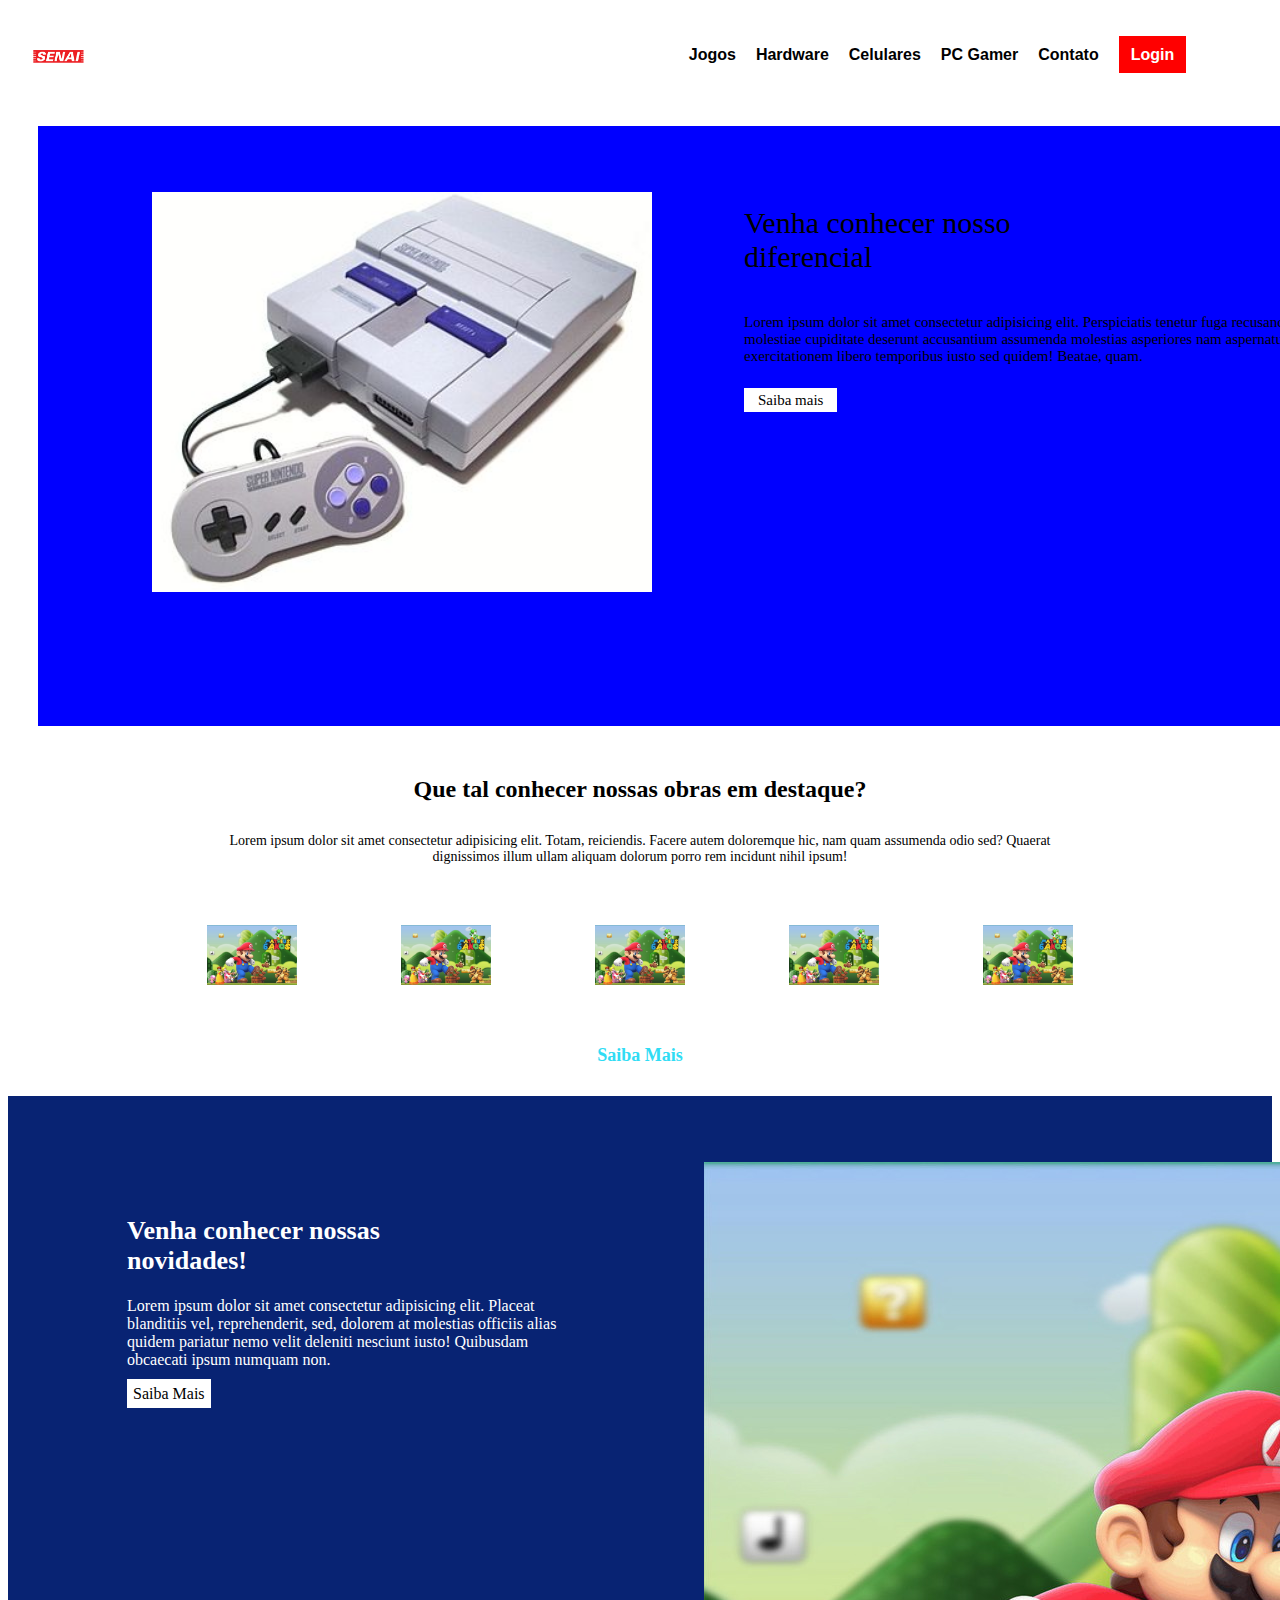
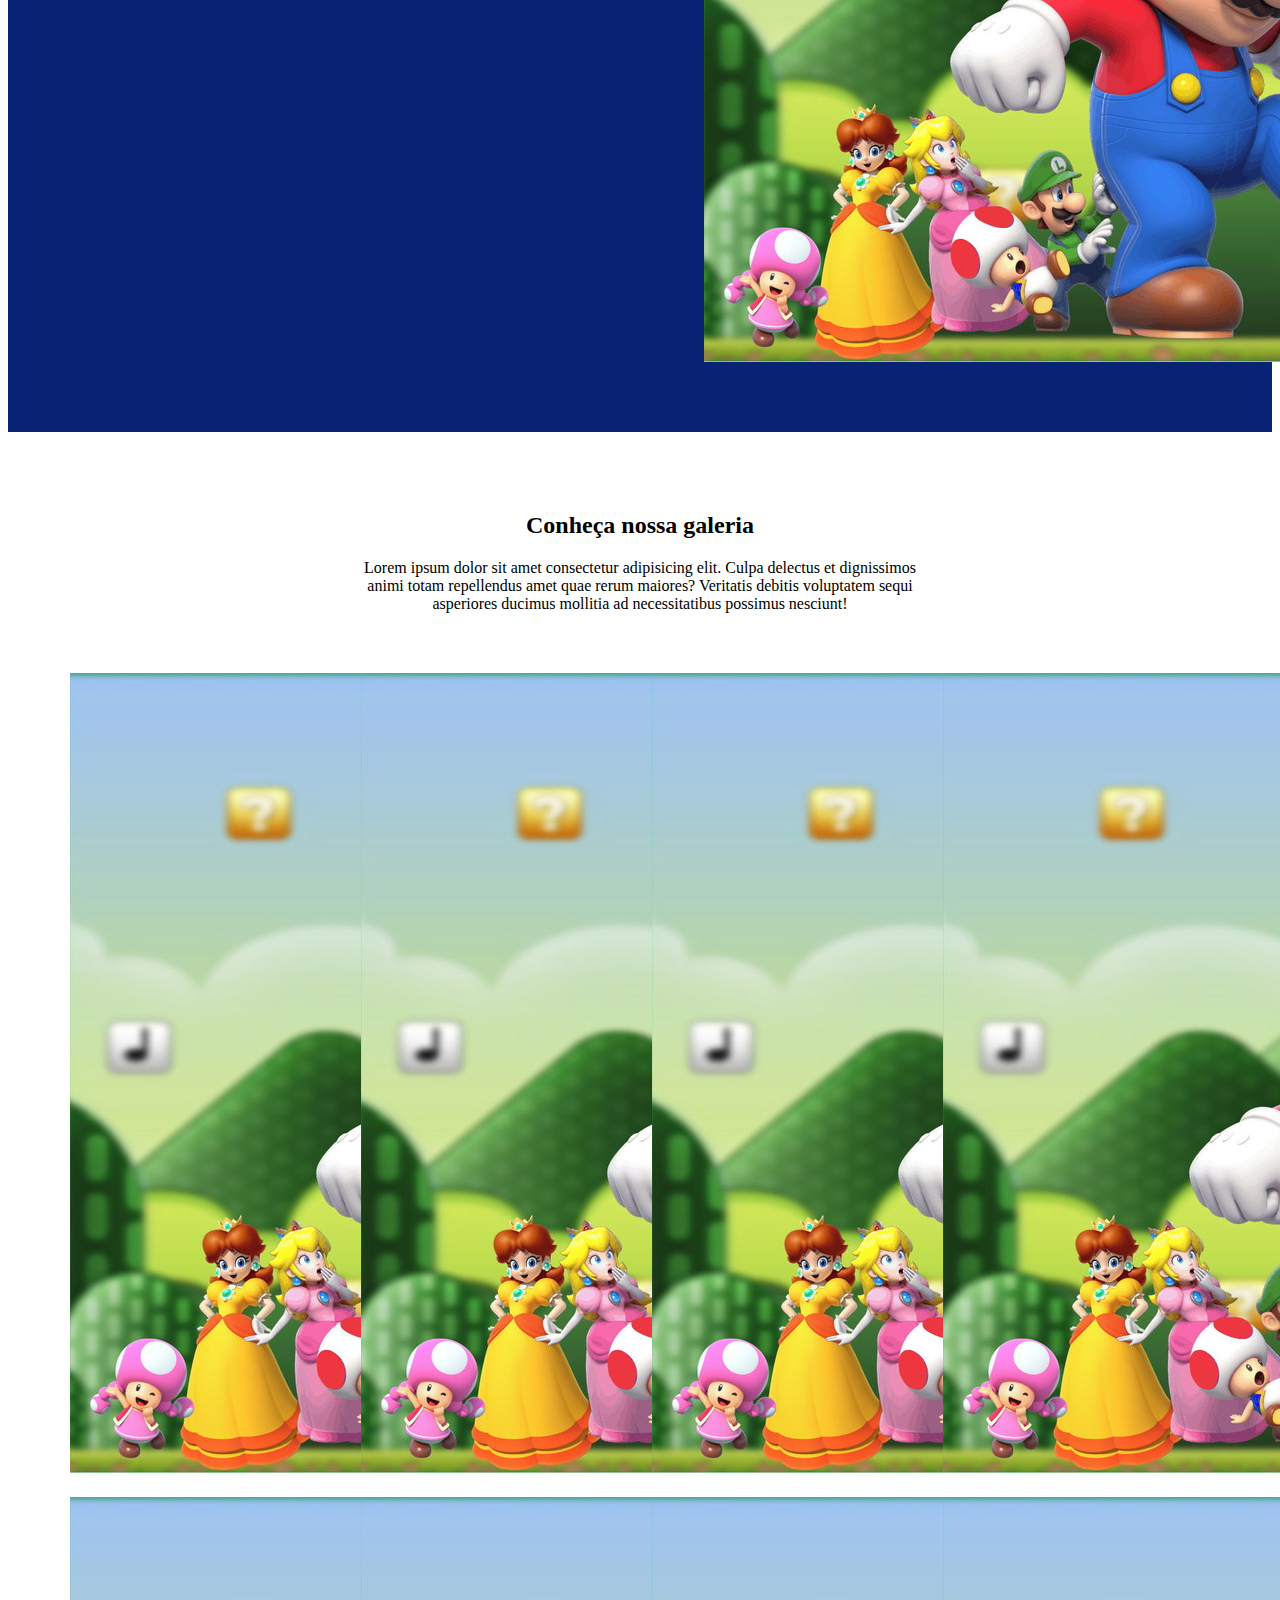
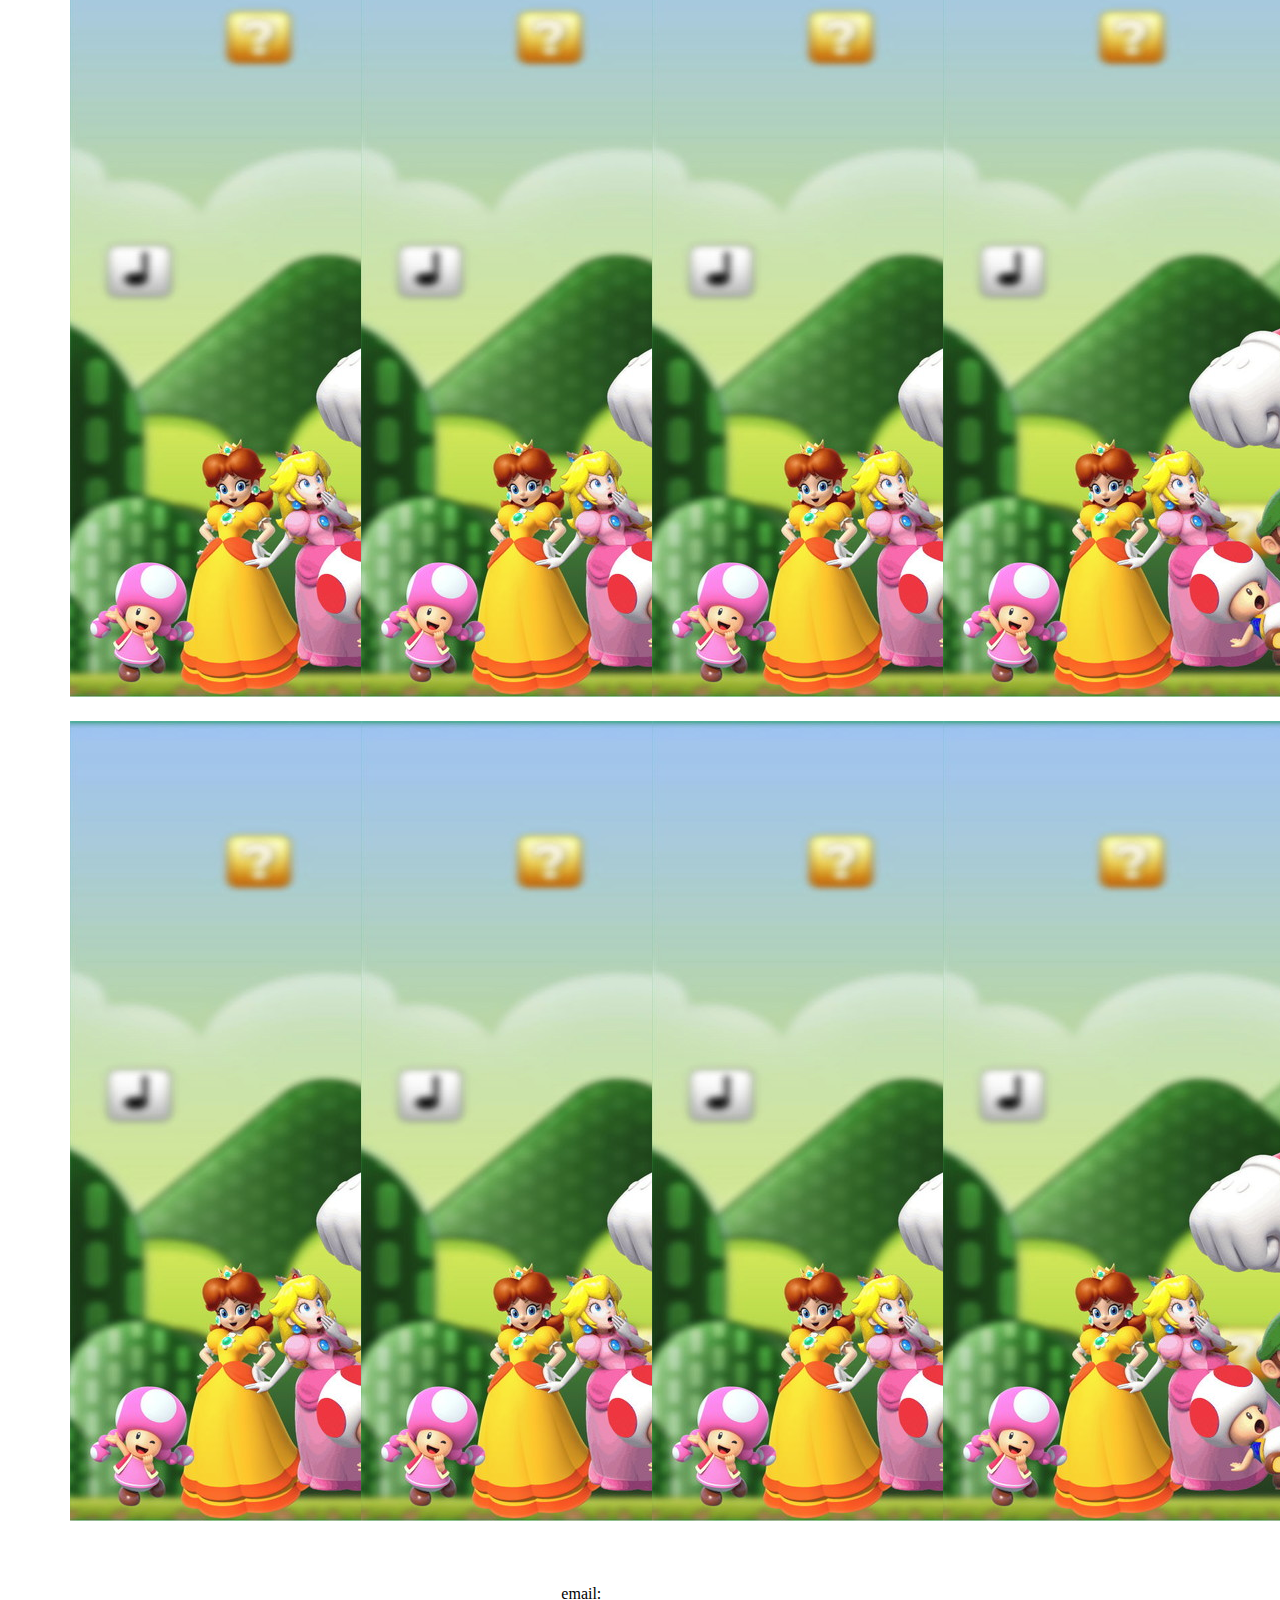
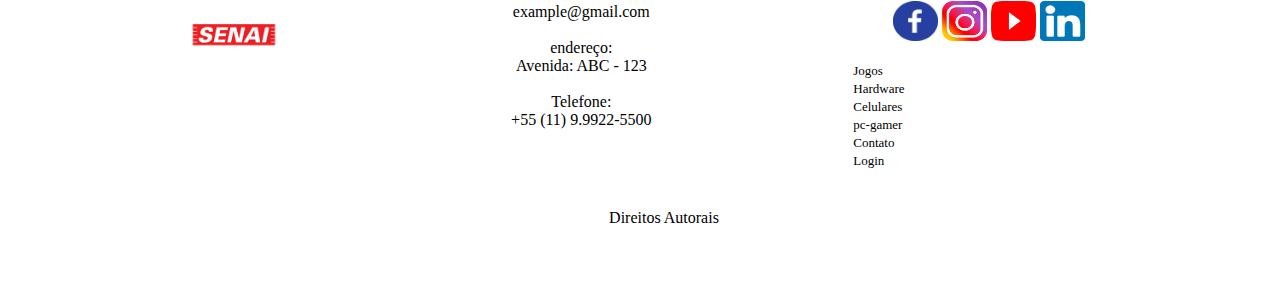
==== EP2 06-10/Contato.html @ 92a1e0c2 "27/10" ====
<!DOCTYPE html>
<html lang="pt-br">

<head>
    <meta charset="UTF-8">
    <meta http-equiv="X-UA-Compatible" content="IE=edge">
    <meta name="viewport" content="width=device-width, initial-scale=1.0">
    <title>Meu Primeiro Site</title>
    <link rel="icon" href="" type="image/jpg" sizes="16x16">
    <link rel="stylesheet" type="text/css" href="bootstrap/css/bootstrap-grid.min.css">
    <link rel="stylesheet" type="text/css" href="css/styles.css">
</head>

<body>
    <header>
        <nav class="menu_top">
            <img class="img-logo" src="img/senai.png" alt="Logo Senai">
            <ul class="menu">
                <a class="linkMenu" href="jogos.html">Jogos</a>
                <a class="linkMenu" href="hardware.html">Hardware</a> 
                <a class="linkMenu" href="celulares.html">Celulares</a>
                <a class="linkMenu" href="pc-gamer.html">PC Gamer</a>
                <a class="linkMenu" href="contato.html">Contato</a>
                <a class="linkMenu login" href="login.html">Login</a>
            </ul>
        </nav>
    </header>
    <div class="section-banner-home">
        <div class="container-fluid">
            <div class="row m-0">
                <div class="col-12 col-md-6">
                    <figure>
                        <img class="img-fluid" src="img/game.jpg" alt="banner-home">
                    </figure>
                </div>
                <div class="col-12 col-md-6">
                    <section class="texto-banner d-none d-md-block">
                        <h1>Venha conhecer nosso diferencial</h1>
                        <p class="d-nome d-md-block">
                            Lorem ipsum dolor sit amet consectetur adipisicing elit. Perspiciatis tenetur fuga
                            recusandae molestiae cupiditate deserunt accusantium assumenda molestias asperiores nam
                            aspernatur iure, exercitationem libero temporibus iusto sed quidem! Beatae, quam.
                        </p>
                        <a href="jogos.html">Saiba mais</a>
                    </section>
                </div>
            </div>
        </div>
    </div>
    <div class="destaque">
        <div class="container">
            <div class="row d-flex justify-content-center">
                <section class="col-12">
                    <h2>Que tal conhecer nossas obras em destaque?</h2>
                    <p>Lorem ipsum dolor sit amet consectetur adipisicing elit. Totam, reiciendis. Facere autem
                        doloremque hic, nam quam assumenda odio sed? Quaerat dignissimos illum ullam aliquam dolorum
                        porro rem incidunt nihil ipsum!</p>
                </section>
                <!-- Início da Imagem 1 -->
                <div class="col-6 col-md-2 pr-0">
                    <figure>
                        <a href="/jogos.html">
                            <img src="img/mario-bros.jpg" alt="galeria" width="100%">
                        </a>
                    </figure>
                </div>
                <!-- Fim da imagem 1 -->

                <!-- inicio da imagem 2 -->
                <div class="col-6 col-md-2 pr-0">
                    <figure>
                        <a href="/jogos.html">
                            <img src="img/mario-bros.jpg" alt="galeria" width="100%">
                        </a>
                    </figure>
                </div>
                <!-- Fim da imagem 2 -->

                <!-- inicio da imagem 3 -->
                <div class="col-6 col-md-2 pr-0">
                    <figure>
                        <a href="/jogos.html">
                            <img src="img/mario-bros.jpg" alt="galeria" width="100%">
                        </a>
                    </figure>
                </div>
                <!-- Fim da imagem 3 -->

                <!-- inicio da imagem 4 -->
                <div class="col-6 col-md-2 pr-0">
                    <figure>
                        <a href="/jogos.html">
                            <img src="img/mario-bros.jpg" alt="galeria" width="100%">
                        </a>
                    </figure>
                </div>
                <!-- Fim da imagem 4 -->

                <!-- inicio da imagem 5 -->
                <div class="col-6 col-md-2 pr-0">
                    <figure>
                        <a href="/jogos.html">
                            <img src="img/mario-bros.jpg" alt="galeria" width="100%">
                        </a>
                    </figure>
                </div>
                <!-- Fim da imagem 5 -->

                <!-- Início Saiba Mais -->
                <div class="col-12">
                    <section>
                        <a href="/jogos.html"> Saiba Mais </a>
                    </section>
                </div>
                <!-- Fim Saiba Mais -->
            </div>
        </div>
    </div>
    <div class="novidades">
        <div class="container-fluid">
            <div class="row">
                <div class="col-md-6">
                    <section class="text-body">
                        <h2>Venha conhecer nossas novidades!</h2>
                        <p>Lorem ipsum dolor sit amet consectetur adipisicing elit. Placeat blanditiis vel, reprehenderit, sed, dolorem at molestias officiis alias quidem pariatur nemo velit deleniti nesciunt iusto! Quibusdam obcaecati ipsum numquam non.</p>
                        <a class="btn-banner" href="#" target="_blank">Saiba Mais</a>
                    </section>
                </div>
                <div class="col-md-6">
                    <figure>
                        <img class="img-fluid" src="img/mario-bros.jpg" alt="banner-home">
                    </figure>
                </div>
            </div>
        </div>
    </div>
    <!-- Início Galeria --->
        <div class="galeria d-flex align-items-center">
            <div class="container">
                <div class="row">
                    <div class="col-12">
                        <section class="texto-galeria">
                            <h2>Conheça nossa galeria</h2>
                            <p>Lorem ipsum dolor sit amet consectetur adipisicing elit. Culpa delectus et dignissimos animi totam repellendus amet quae rerum maiores? Veritatis debitis voluptatem sequi asperiores ducimus mollitia ad necessitatibus possimus nesciunt!</p>
                        </section>
                    </div>         
            <!-- Fim Galeria -->

                    <!-- Início Imagem 1 Galeria -->
                    <div class="gallery col-6 col-md-3">
                        <img class="img-fluid" src="img/mario-bros.jpg" alt="img-galeria">   
                    </div>
                    <!-- Fim da imagem 1 galeria -->

                    <!-- Início Imagem 2 Galeria -->
                    <div class="gallery col-6 col-md-3">
                        <img class="img-fluid" src="img/mario-bros.jpg" alt="img-galeria">   
                    </div>
                    <!-- Fim da imagem 2 galeria -->

                    <!-- Início Imagem 3 Galeria -->
                    <div class="gallery col-6 col-md-3">
                        <img class="img-fluid" src="img/mario-bros.jpg" alt="img-galeria">   
                    </div>
                    <!-- Fim da imagem 3 galeria -->

                    <!-- Início Imagem 4 Galeria -->
                    <div class="gallery col-6 col-md-3">
                        <img class="img-fluid" src="img/mario-bros.jpg" alt="img-galeria">   
                    </div>
                    <!-- Fim da imagem 4 galeria -->

                    <!-- Início Imagem 5 Galeria -->
                    <div class="gallery col-6 col-md-3">
                        <img class="img-fluid" src="img/mario-bros.jpg" alt="img-galeria">   
                    </div>
                    <!-- Fim da imagem 5 galeria -->

                    <!-- Início Imagem 6 Galeria -->
                    <div class="gallery col-6 col-md-3">
                        <img class="img-fluid" src="img/mario-bros.jpg" alt="img-galeria">   
                    </div>
                    <!-- Fim da imagem 6 galeria -->

                    <!-- Início Imagem 7 Galeria -->
                    <div class="gallery col-6 col-md-3">
                        <img class="img-fluid" src="img/mario-bros.jpg" alt="img-galeria">   
                    </div>
                    <!-- Fim da imagem 7 galeria -->

                    <!-- Início Imagem 8 Galeria -->
                    <div class="gallery col-6 col-md-3">
                        <img class="img-fluid" src="img/mario-bros.jpg" alt="img-galeria">   
                    </div>
                    <!-- Fim da imagem 8 galeria -->

                    <!-- Início Imagem 9 Galeria -->
                    <div class="gallery col-6 col-md-3">
                        <img class="img-fluid" src="img/mario-bros.jpg" alt="img-galeria">   
                    </div>
                    <!-- Fim da imagem 9 galeria -->

                    <!-- Início Imagem 10 Galeria -->
                    <div class="gallery col-6 col-md-3">
                        <img class="img-fluid" src="img/mario-bros.jpg" alt="img-galeria">   
                    </div>
                    <!-- Fim da imagem 10 galeria -->

                    <!-- Início Imagem 11 Galeria -->
                    <div class="gallery col-6 col-md-3">
                        <img class="img-fluid" src="img/mario-bros.jpg" alt="img-galeria">   
                    </div>
                    <!-- Fim da imagem 11 galeria -->

                    <!-- Início Imagem 12 Galeria -->
                    <div class="gallery col-6 col-md-3">
                        <img class="img-fluid" src="img/mario-bros.jpg" alt="img-galeria">   
                    </div>
                    <!-- Fim da imagem 12 galeria -->
                        <footer class="rodape">
                            <div class="container">
                                <div class="row m-0">
                                    <!-- inicio do loga -->
                                    <div class="col-md-4">
                                        <figure>
                                            <img src="img/senai.png" alt="logo-rodape" width="40%">
                                        </figure>
                                    </div> 
                                    <!-- fim do logo -->

                                    <!-- inicio do texto  -->
                                    <div class="col-md-4">
                                        <div class="info-contato">
                                            <p>email:</p>
                                            <p>example@gmail.com</p><br>
                                            <p>endereço:</p>
                                            <p>Avenida: ABC - 123</p><br>
                                            <p>Telefone:</p>
                                            <p>+55 (11) 9.9922-5500</p><br>                          
                                        </div>
                                    </div>
                                    <!-- fim do texto-->
                                    <!-- inicio das midias sociais-->

                                    <!-- Alt + shift + seta para baixo (copia e cola)-->
                                    <!-- ctrl + espaço (mostra o caminho do arquivo) dentro de src-->
                                    <div class="col-md-4">
                                        <figure class="redes-sociais">
                                            <a href="#"><img src="img/face.png"></a>
                                            <a href="#"><img src="img/insta.png"></a>
                                            <a href="#"><img src="img/youtube.png"></a>
                                            <a href="#"><img src="img/linkedin.png"></a>
                                        </figure>
                                        <br>
                                        <a href="#">Jogos</a><br>
                                        <a href="#">Hardware</a><br>
                                        <a href="#">Celulares</a><br>
                                        <a href="#">pc-gamer</a><br>
                                        <a href="#">Contato</a><br>
                                        <a href="#">Login</a><br>
                                    </div>
                                    <!-- fim das midias sociais-->
                                    <!-- inicio dos direitos autorais-->
                                    <div class="col-12">
                                        <p class="direitos">Direitos Autorais</p>
                                    </div>
                                    <!-- fim dos direitos autorais-->
                                </div>
                            </div>
                        </footer>
                        <!-- fim do texto da galeria--> 
                </div>
            </div>
        </div>                 
</body>

<script type="text/javascript" src="bootstrap/js/bootstrap.min.js"></script>

</html>
---- EP2 06-10/css/styles.css ----
/* CCS */
.menu_top {
    width: 100%;height: 80px;
}
/* Seletores destacados em vermelho*/
.menu_top img{
    float: left;
    height: 40px;
    position: relative;
    top: 20px;
    left: 20px;
}
.menu_top .menu .linkMenu{
    text-decoration: none;
    margin: 30px 8px 0px;
    font-weight: bold;
    font-family: Arial, Helvetica, sans-serif;
    /*font-family: 'montserrat';*/
    position: relative;
    color: black;
    left: 50%;
    top: 30px;
}
.menu_top .menu .login{
    background-color: red;
    color: #fff;
    padding: 10px 12px;
}
.section-banner-home{
    width: 100%;
    height: 500px;
    padding: 50px;
    margin: 30px;
    background-color: blue;
}
.section-banner-home img{
    height: 400px;
}
.section-banner-home .texto-banner{
    margin-top: 30px;
    font-size: 22px;
}
.section-banner-home .texto-banner h1{
    font-size: 30px;
    width: 60%;
    font-weight: 500;
    padding-bottom: 20px;
}
.section-banner-home .texto-banner p{
    font-size: 15px;
    margin-bottom: 20px;

}
.section-banner-home .texto-banner a{
    color: black;
    text-decoration: none;
    background: white;
    padding: 4px 14px;
    font-size: 15px;
}
/*css Destaque*/
.destaque h2{
    text-align: center;
    font-size: 24px;
    font-weight: bold;

}
.destaque p{
    width: 77%;
    text-align: center;
    font-size: 14px;
    margin: 30px auto;
}
.destaque figcaption{
    font-size: 13px;
}
.destaque a{
    justify-content: center;
    display: flex;
    text-decoration: none;
    color: #30dcf4;
    font-size: 18px;
    font-weight: bold;
    margin: 30px 0;
}
/* css novidades */
.novidades{
    background-color: #082373;
    padding: 50px;
}
.novidades .text-body{
    width: 80%;
    margin: 70px auto;
}
.novidades h2{
    color: #fff;
    font-size: 26px;
    width: 70%;
}
.novidades p{
    color: #fff;
}
.novidades a{
    color: black;
    text-decoration: none;
    padding: 6px;
    background-color: white;
    font-weight: 400;
}
/* css galeria full*/
.galeria {
    margin: 60px auto 20px;
}
.galeria h2 {
    text-align: center;
    font-size: 24px;
}
.galeria p {
    text-align: center;
    width: 50%;
    margin: 14px auto 50px;
}
.galeria .gallery {
    margin: 10px auto 10px;
}
/* css Footer*/
.rodape {
    padding: 50px 50px 0;
}
.rodape .info-contato p {
    margin: 0px;
}
.rodape a {
    text-decoration: none;
    color: black;
    font-size: 13px;
}
.rodape a:hover {
    font-weight: bold;
}
.rodape .redes-sociais {
    display: inline-block;
}
.rodape .redes-sociais img {
    width: 45px;
    height: 40px;
}
.rodape p.direitos {
    text-align: center;
    margin-top: 40px;
}
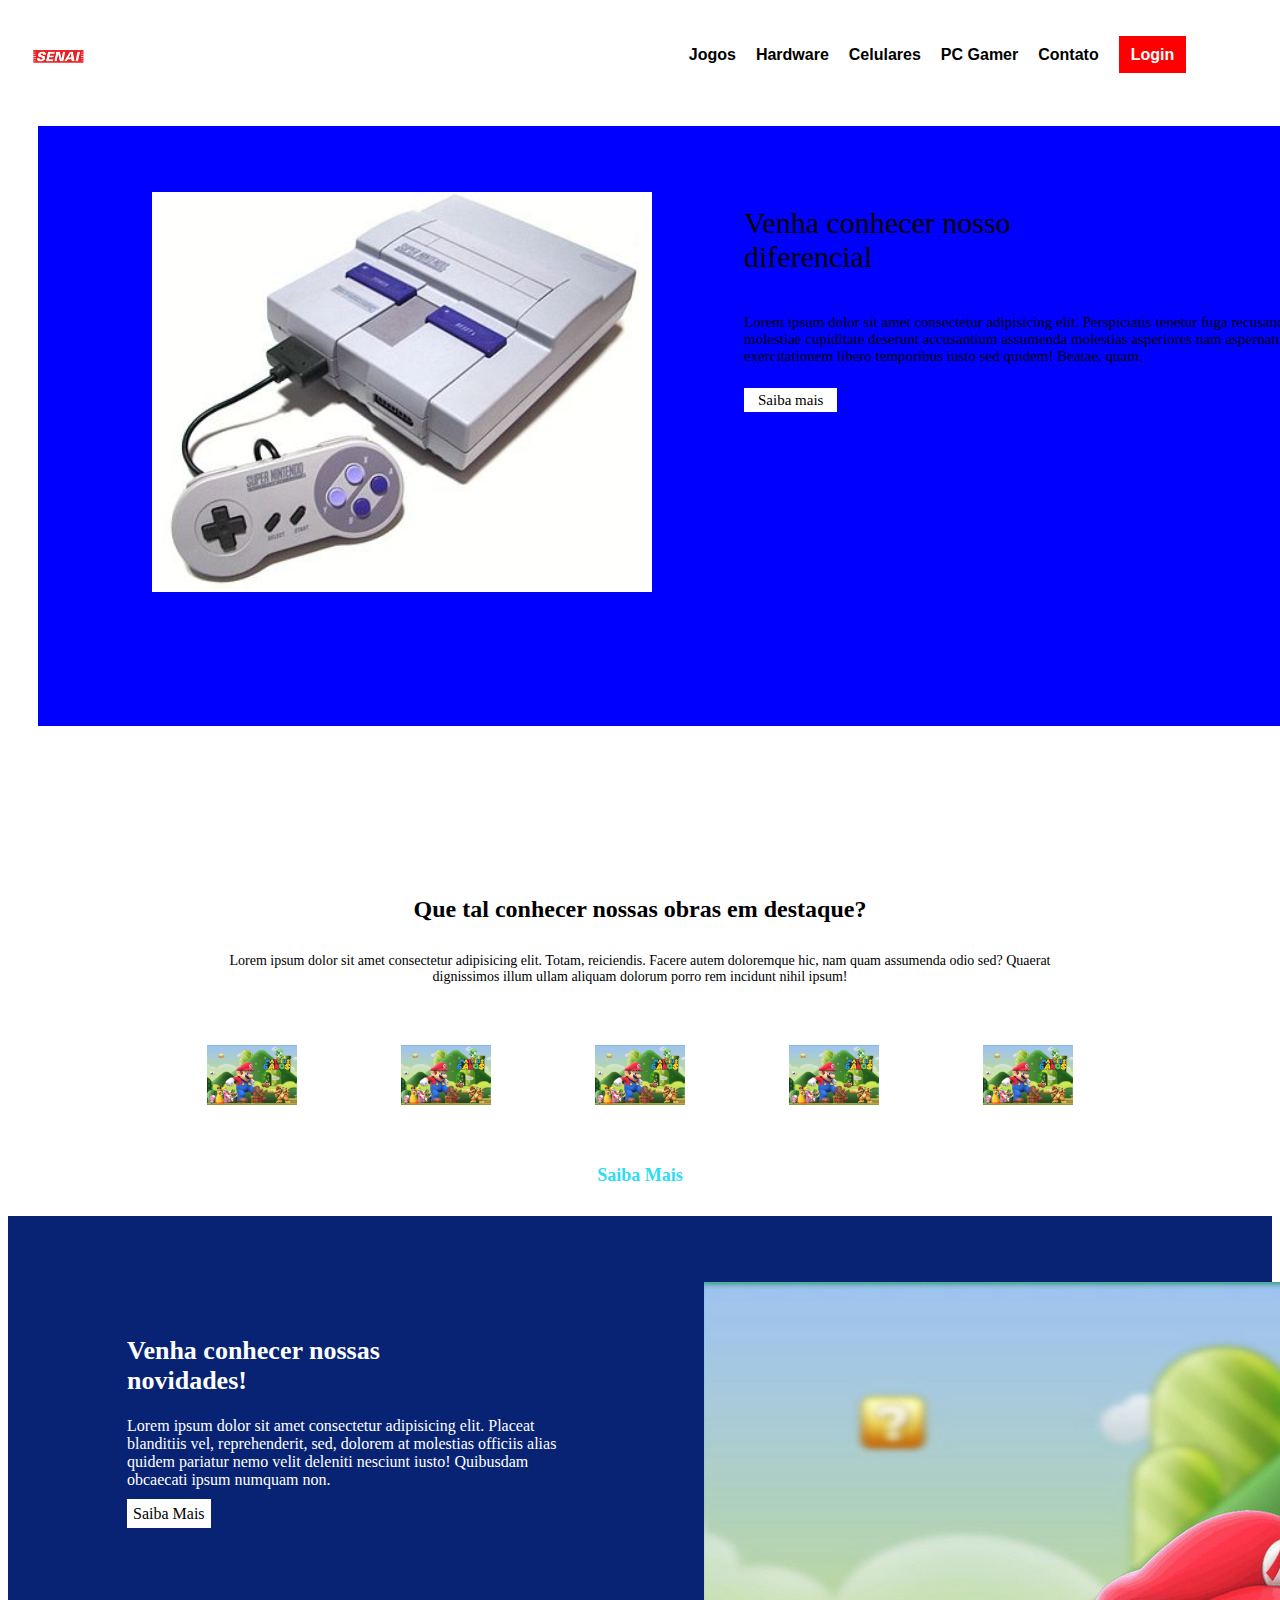
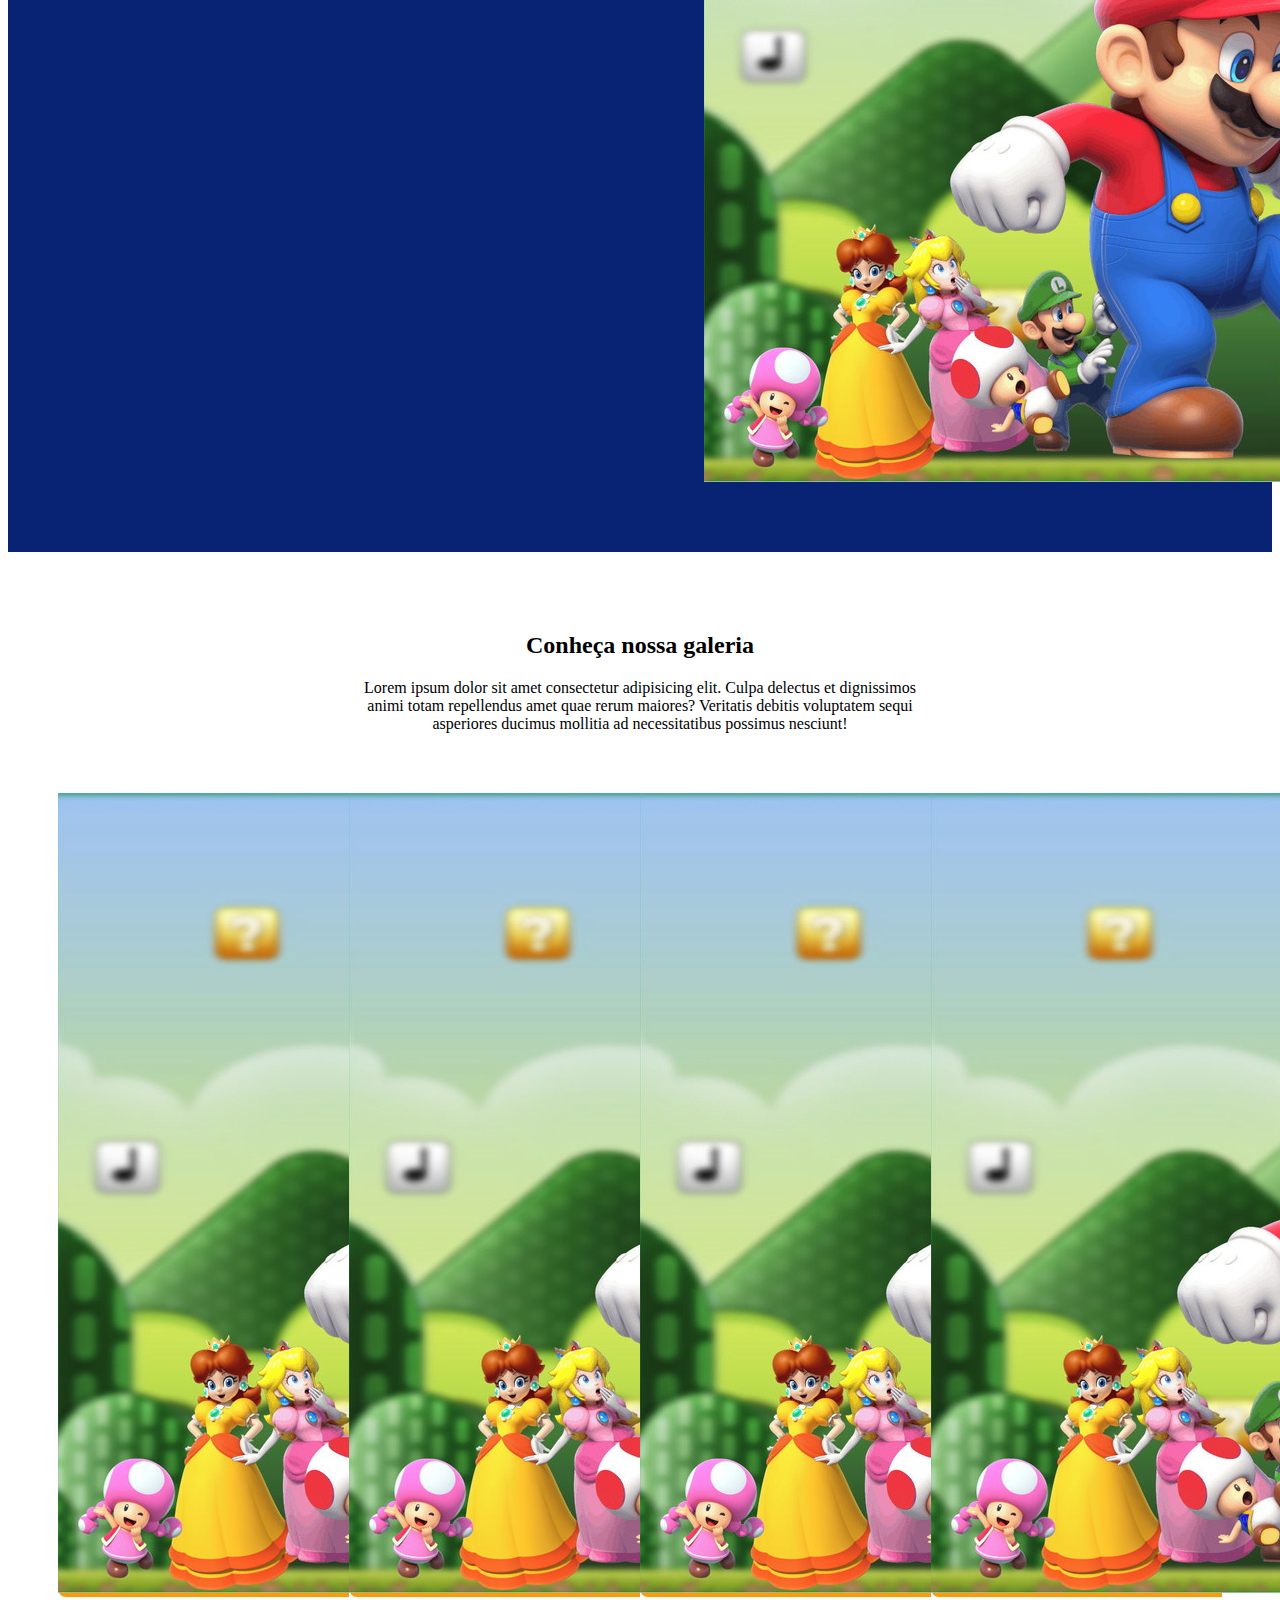
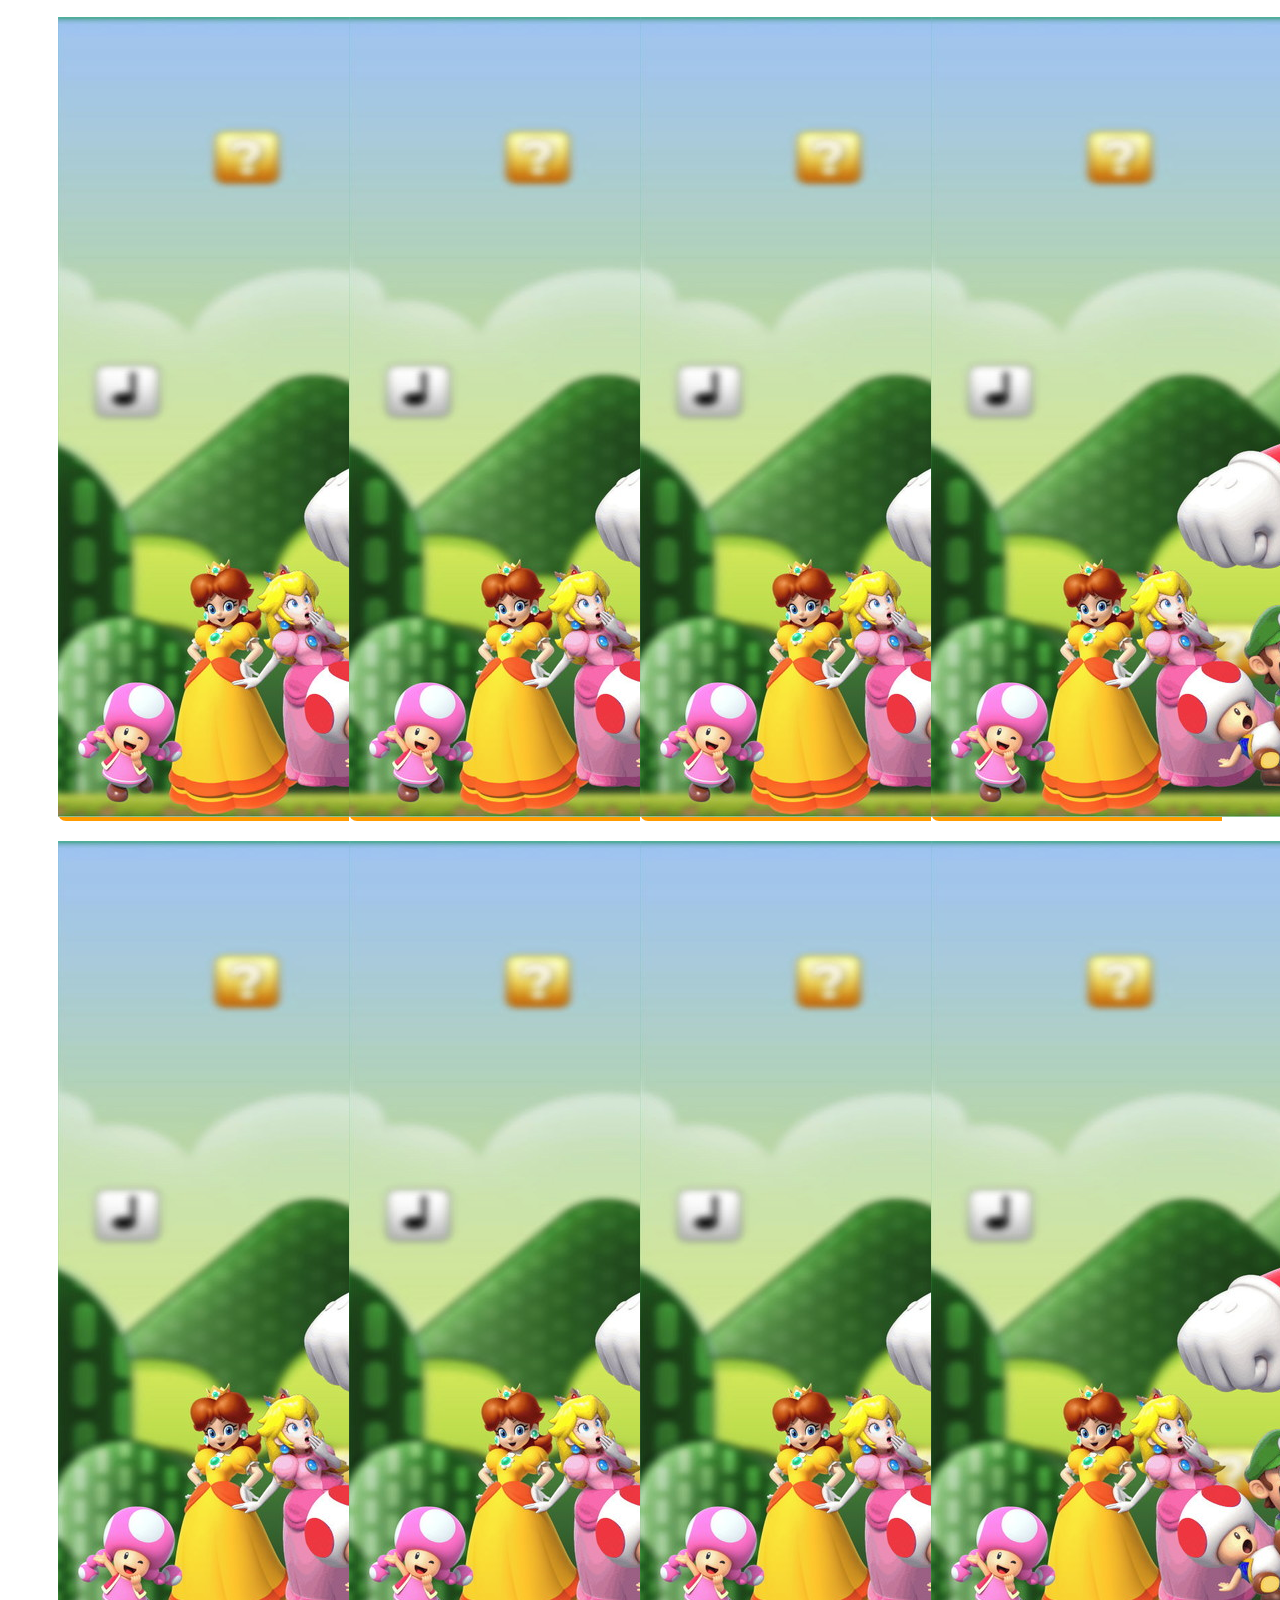
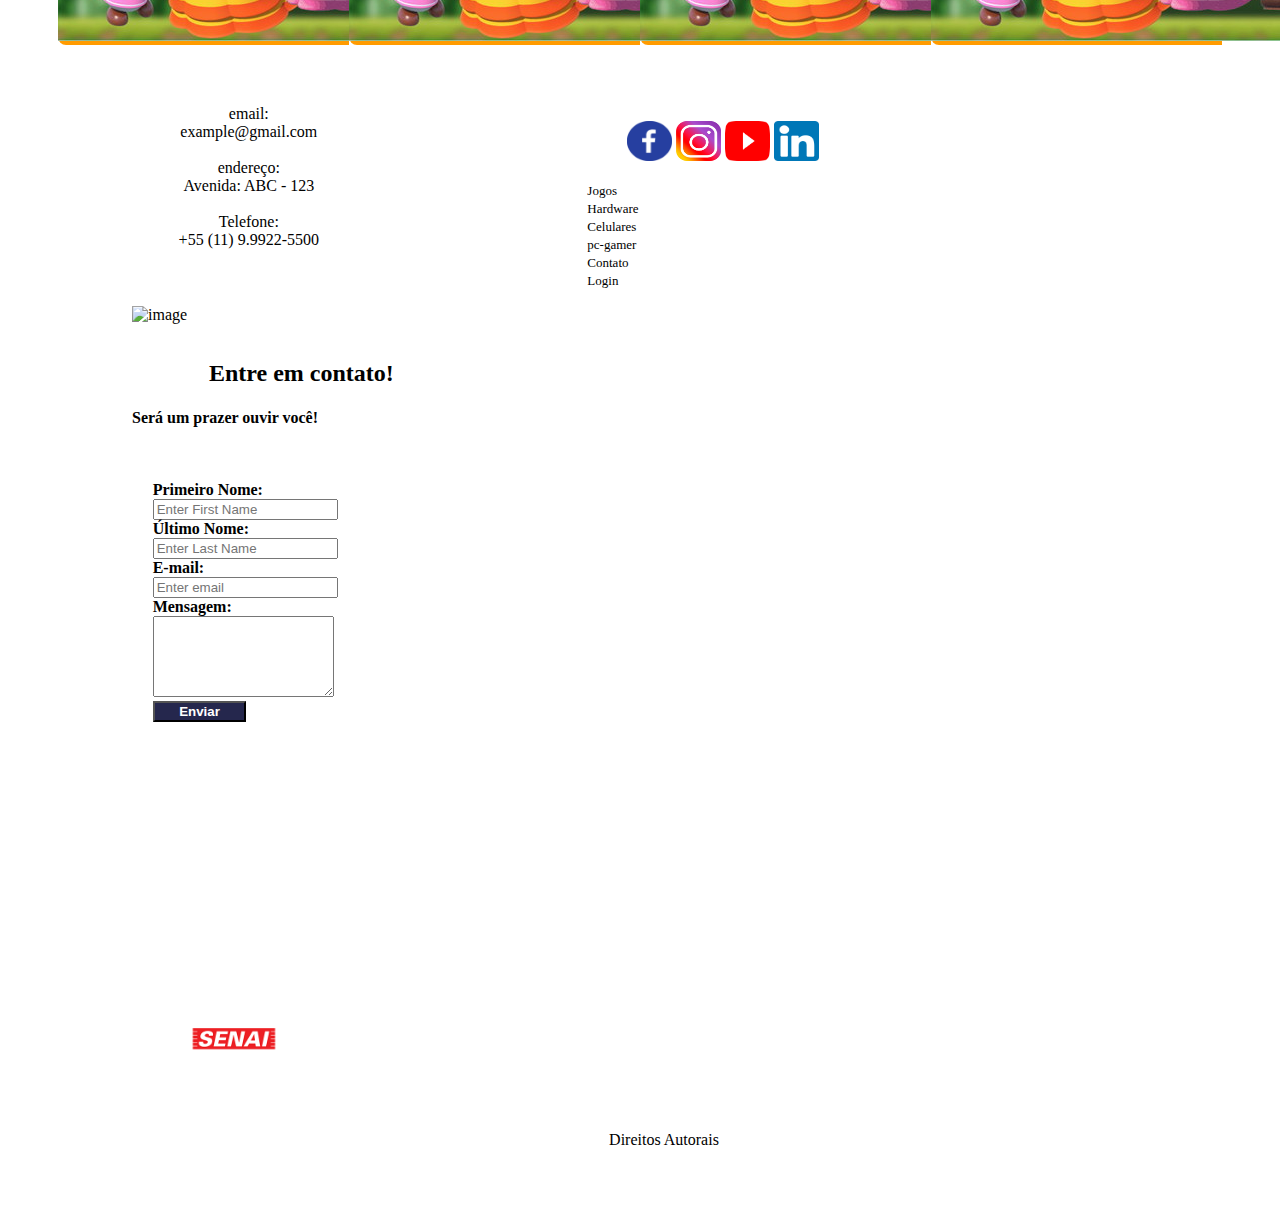
==== commit 7af704c3: "Contato e css 27/10" ====
--- a/EP2 06-10/Contato.html
+++ b/EP2 06-10/Contato.html
@@ -134,6 +134,8 @@
             </div>
         </div>
     </div>
+    
+
     <!-- Início Galeria --->
         <div class="galeria d-flex align-items-center">
             <div class="container">
@@ -220,16 +222,9 @@
                         <footer class="rodape">
                             <div class="container">
                                 <div class="row m-0">
-                                    <!-- inicio do loga -->
-                                    <div class="col-md-4">
-                                        <figure>
-                                            <img src="img/senai.png" alt="logo-rodape" width="40%">
-                                        </figure>
-                                    </div> 
-                                    <!-- fim do logo -->
 
                                     <!-- inicio do texto  -->
-                                    <div class="col-md-4">
+                                    <div class="col-5">
                                         <div class="info-contato">
                                             <p>email:</p>
                                             <p>example@gmail.com</p><br>
@@ -260,6 +255,66 @@
                                         <a href="#">Login</a><br>
                                     </div>
                                     <!-- fim das midias sociais-->
+
+                                    <!-- formulario para contato-->
+
+                                    <div class="container contact">
+                                        <div class="row">
+                                            <div class="col-md-4">
+                                                <div class="contact-info">
+                                                    <img src="https://image.ibb.co/kUASdV/contact-image.png" alt="image"/>
+                                                    <h2>Entre em contato!</h2>
+                                                    <h4>Será um prazer ouvir você!</h4>
+                                                </div>
+                                            </div>
+                                            <div class="col-md-9">
+                                                <div class="contact-form">
+                                                    <div class="form-group">
+                                                    <label class="control-label col-sm-2" for="fname">Primeiro Nome:</label>
+                                                    <div class="col-sm-10">          
+                                                        <input type="text" class="form-control" id="fname" placeholder="Enter First Name" name="fname">
+                                                    </div>
+                                                    </div>
+                                                    <div class="form-group">
+                                                    <label class="control-label col-sm-2" for="lname">Último Nome:</label>
+                                                    <div class="col-sm-10">          
+                                                        <input type="text" class="form-control" id="lname" placeholder="Enter Last Name" name="lname">
+                                                    </div>
+                                                    </div>
+                                                    <div class="form-group">
+                                                    <label class="control-label col-sm-2" for="email">E-mail:</label>
+                                                    <div class="col-sm-10">
+                                                        <input type="email" class="form-control" id="email" placeholder="Enter email" name="email">
+                                                    </div>
+                                                    </div>
+                                                    <div class="form-group">
+                                                    <label class="control-label col-sm-2" for="comment">Mensagem:</label>
+                                                    <div class="col-sm-10">
+                                                        <textarea class="form-control" rows="5" id="comment"></textarea>
+                                                    </div>
+                                                    </div>
+                                                    <div class="form-group">        
+                                                    <div class="col-sm-offset-2 col-sm-10">
+                                                        <button type="submit" class="btn btn-default">Enviar</button>
+                                                    </div>
+                                                    </div>
+                                                </div>
+                                            </div>
+                                        </div>
+                                    </div>
+                                    <br>
+                                    <br>
+                                    <br>
+                                    <!-- Fim do formulario para contato-->                                 
+                                                                  
+                                      <!-- inicio do loga -->
+                                    <div class="col-md-4">
+                                        <figure>
+                                            <img src="img/senai.png" alt="logo-rodape" width="40%">
+                                        </figure>
+                                    </div> 
+                                    <!-- fim do logo -->
+
                                     <!-- inicio dos direitos autorais-->
                                     <div class="col-12">
                                         <p class="direitos">Direitos Autorais</p>
--- a/EP2 06-10/css/styles.css
+++ b/EP2 06-10/css/styles.css
@@ -59,6 +59,11 @@
     font-size: 15px;
 }
 /*css Destaque*/
+
+.destaque {
+    margin-top: 150px;
+}
+
 .destaque h2{
     text-align: center;
     font-size: 24px;
@@ -148,4 +153,42 @@
 .rodape p.direitos {
     text-align: center;
     margin-top: 40px;
+}
+/* css contatos */
+.contact{
+    padding: 0%;
+    height: 700px;
+}
+.col-md-3{
+    background: #ff9b00;
+    padding: 0%;
+    border-top-left-radius: 0.5rem;
+    border-bottom-left-radius: 0.5rem;
+}
+.contact-info{
+    margin-top:5%;
+}
+.contact-info img{
+    margin-bottom: 5%;
+}
+.contact-info h2{
+    margin-bottom: 5%;
+}
+.col-md-9{
+    background: #fff;
+    padding: 3%;
+    border-top-right-radius: 0.5rem;
+    border-bottom-right-radius: 0.5rem;
+}
+.contact-form label{
+    font-weight:600;
+}
+.contact-form button{
+    background: #25274d;
+    color: #fff;
+    font-weight: 600;
+    width: 15%;
+}
+.contact-form button:focus{
+    box-shadow:none;
 }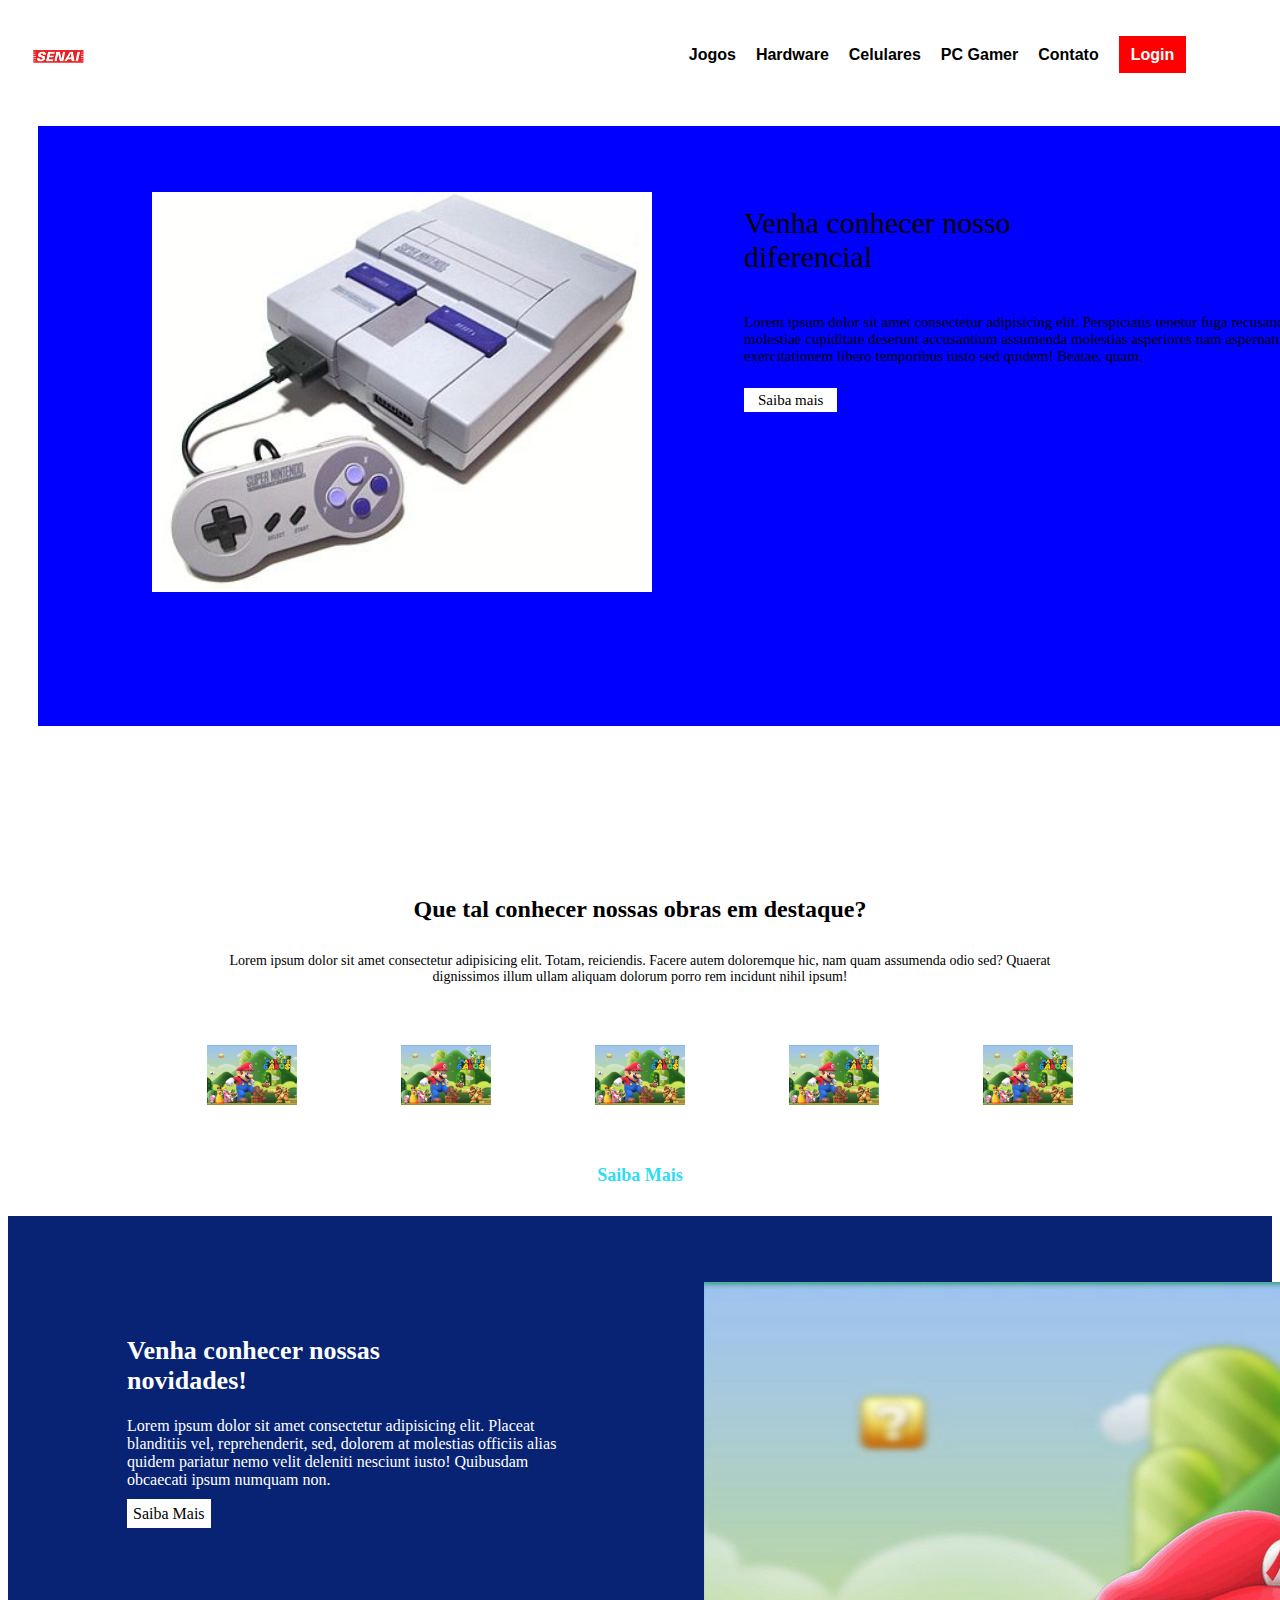
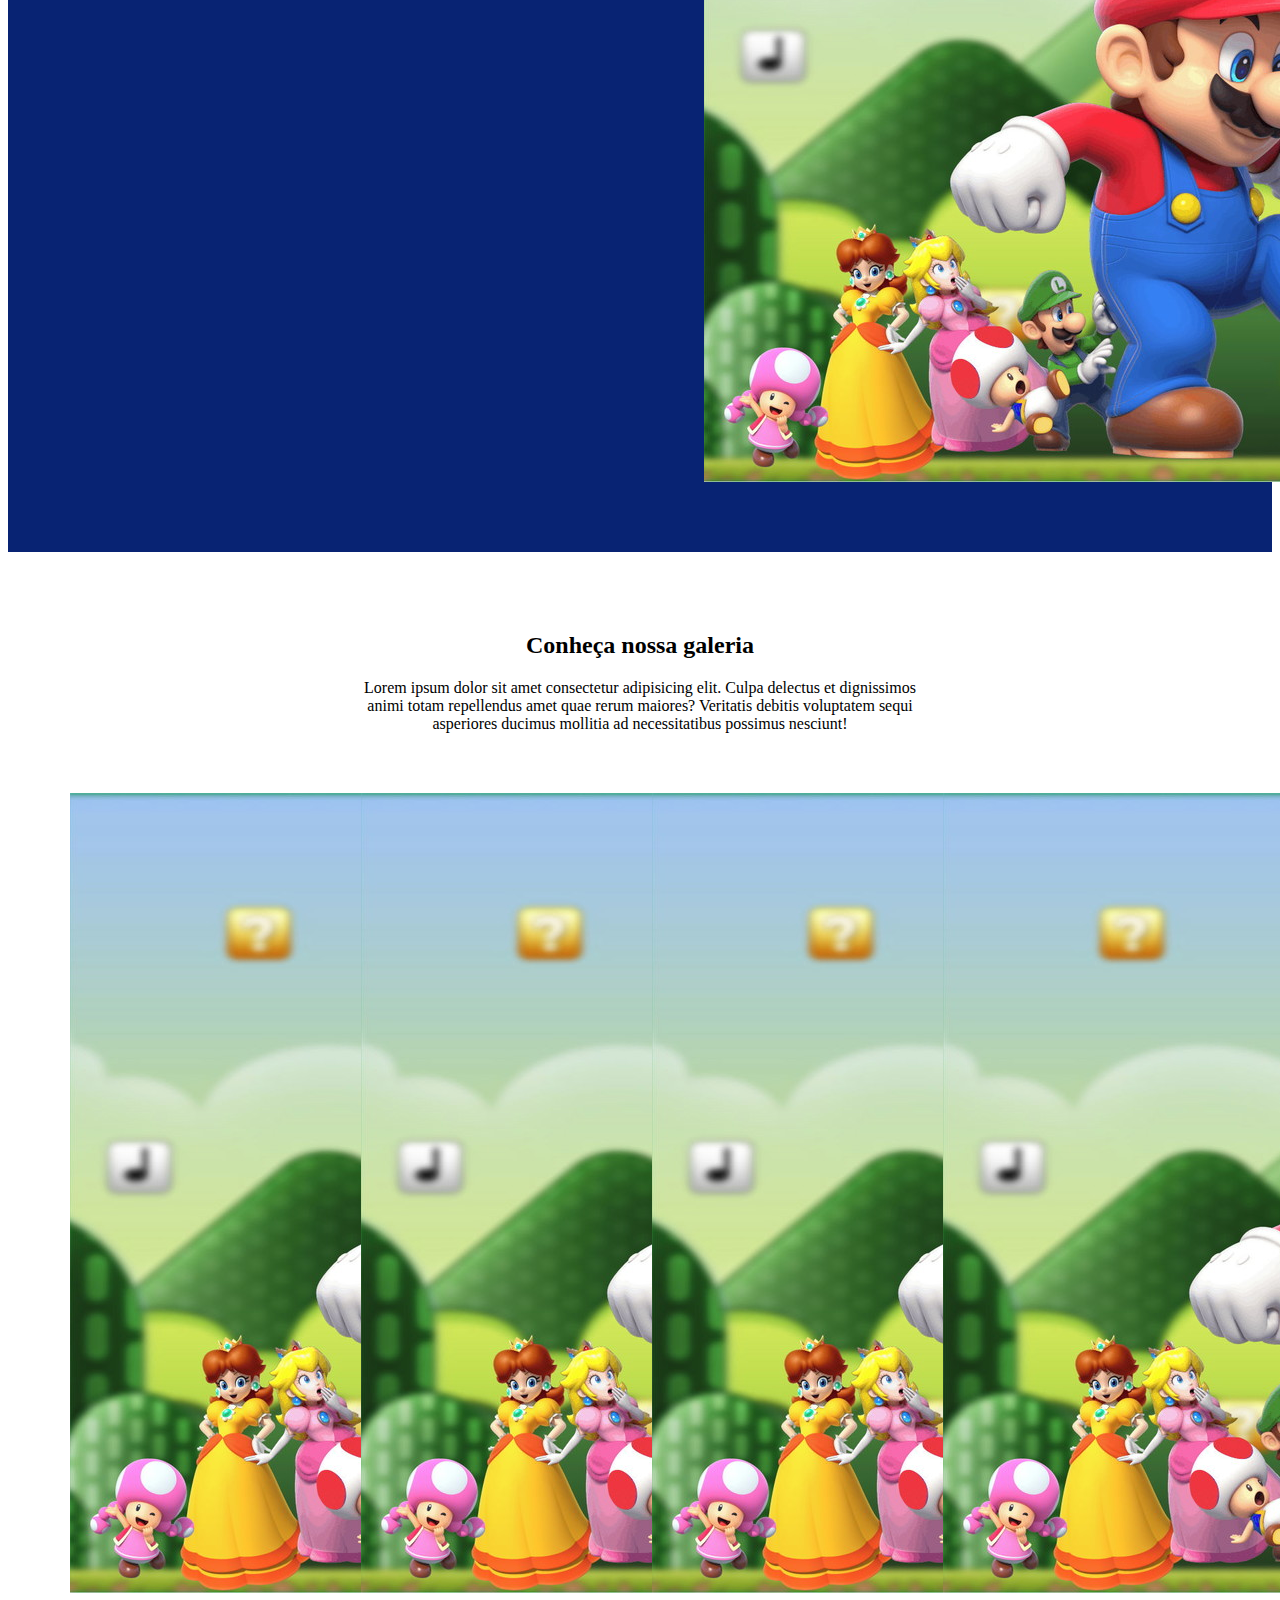
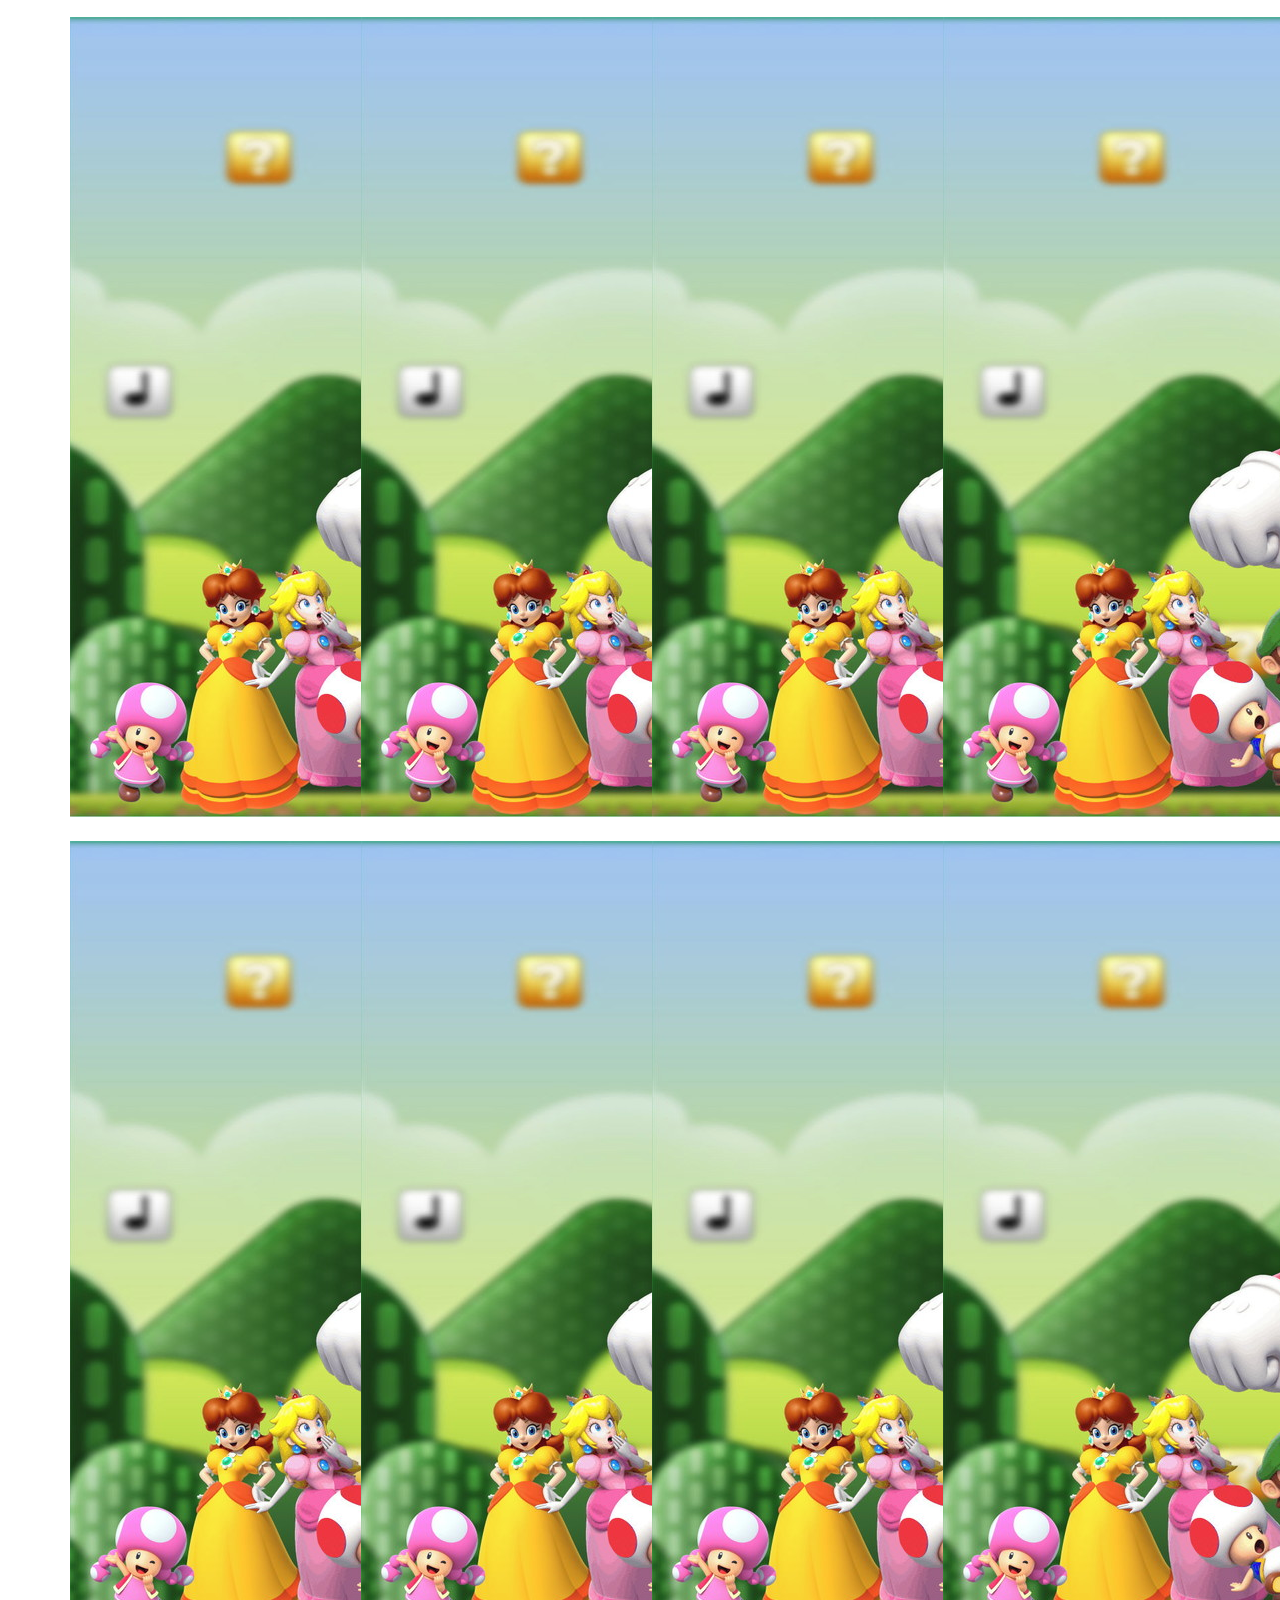
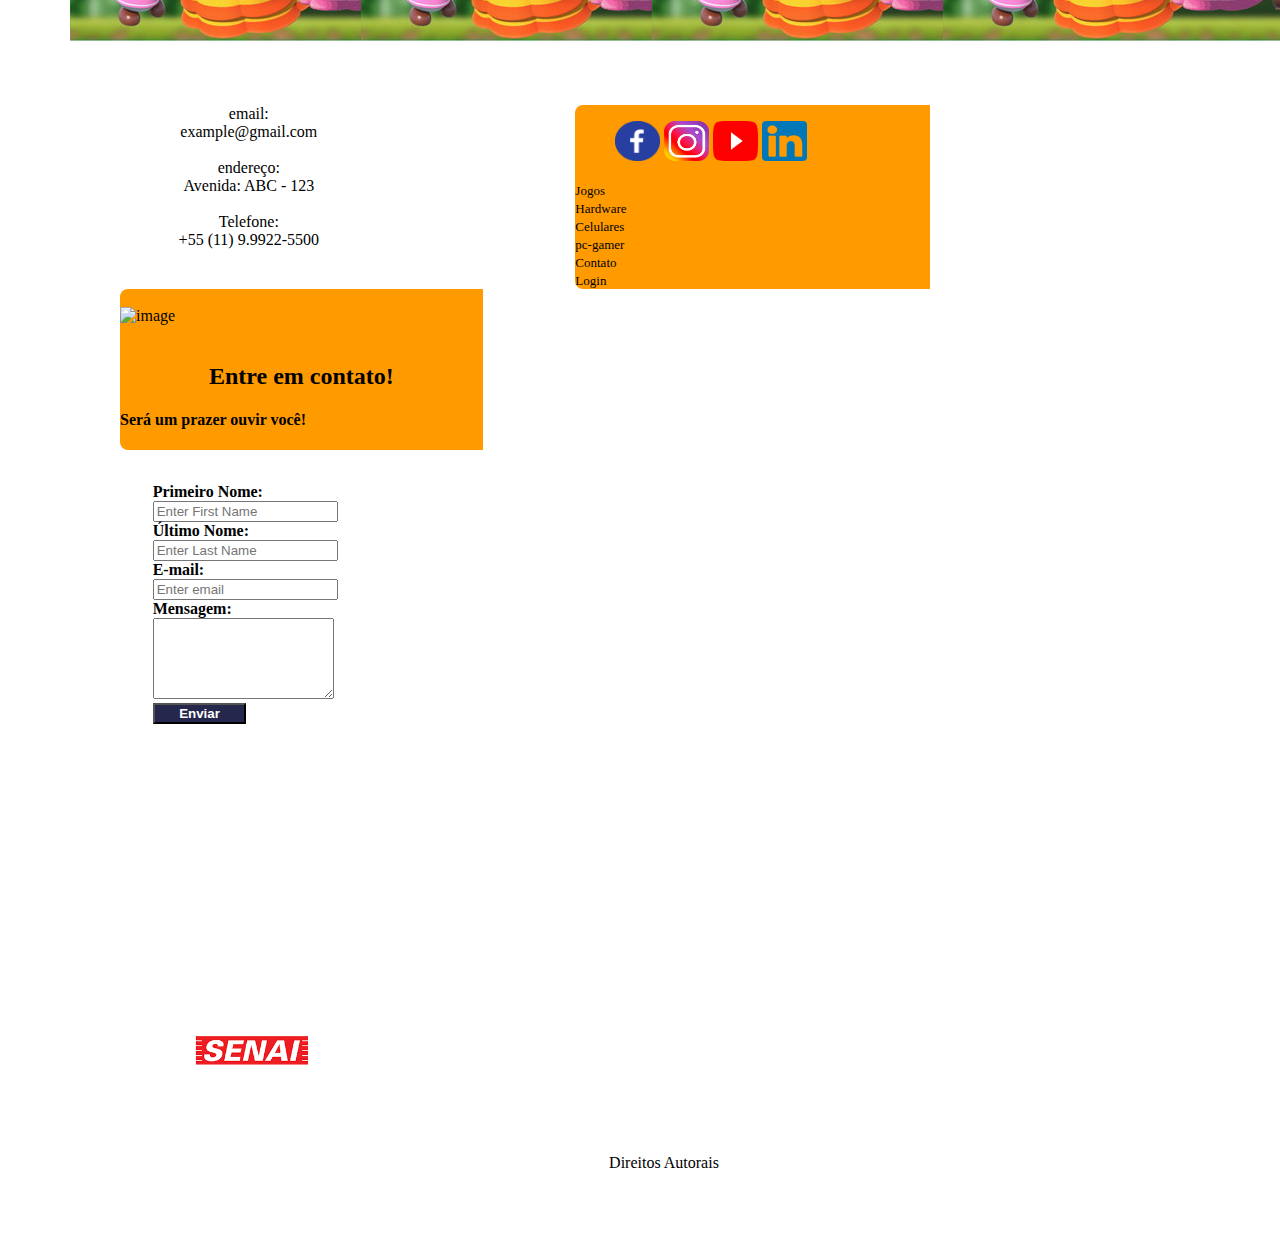
==== commit 98cdf3aa: "Contato e css 27/10" ====
--- a/EP2 06-10/Contato.html
+++ b/EP2 06-10/Contato.html
@@ -308,7 +308,7 @@
                                     <!-- Fim do formulario para contato-->                                 
                                                                   
                                       <!-- inicio do loga -->
-                                    <div class="col-md-4">
+                                    <div class="col-md-5">
                                         <figure>
                                             <img src="img/senai.png" alt="logo-rodape" width="40%">
                                         </figure>
--- a/EP2 06-10/css/styles.css
+++ b/EP2 06-10/css/styles.css
@@ -159,7 +159,7 @@
     padding: 0%;
     height: 700px;
 }
-.col-md-3{
+.col-md-4{
     background: #ff9b00;
     padding: 0%;
     border-top-left-radius: 0.5rem;
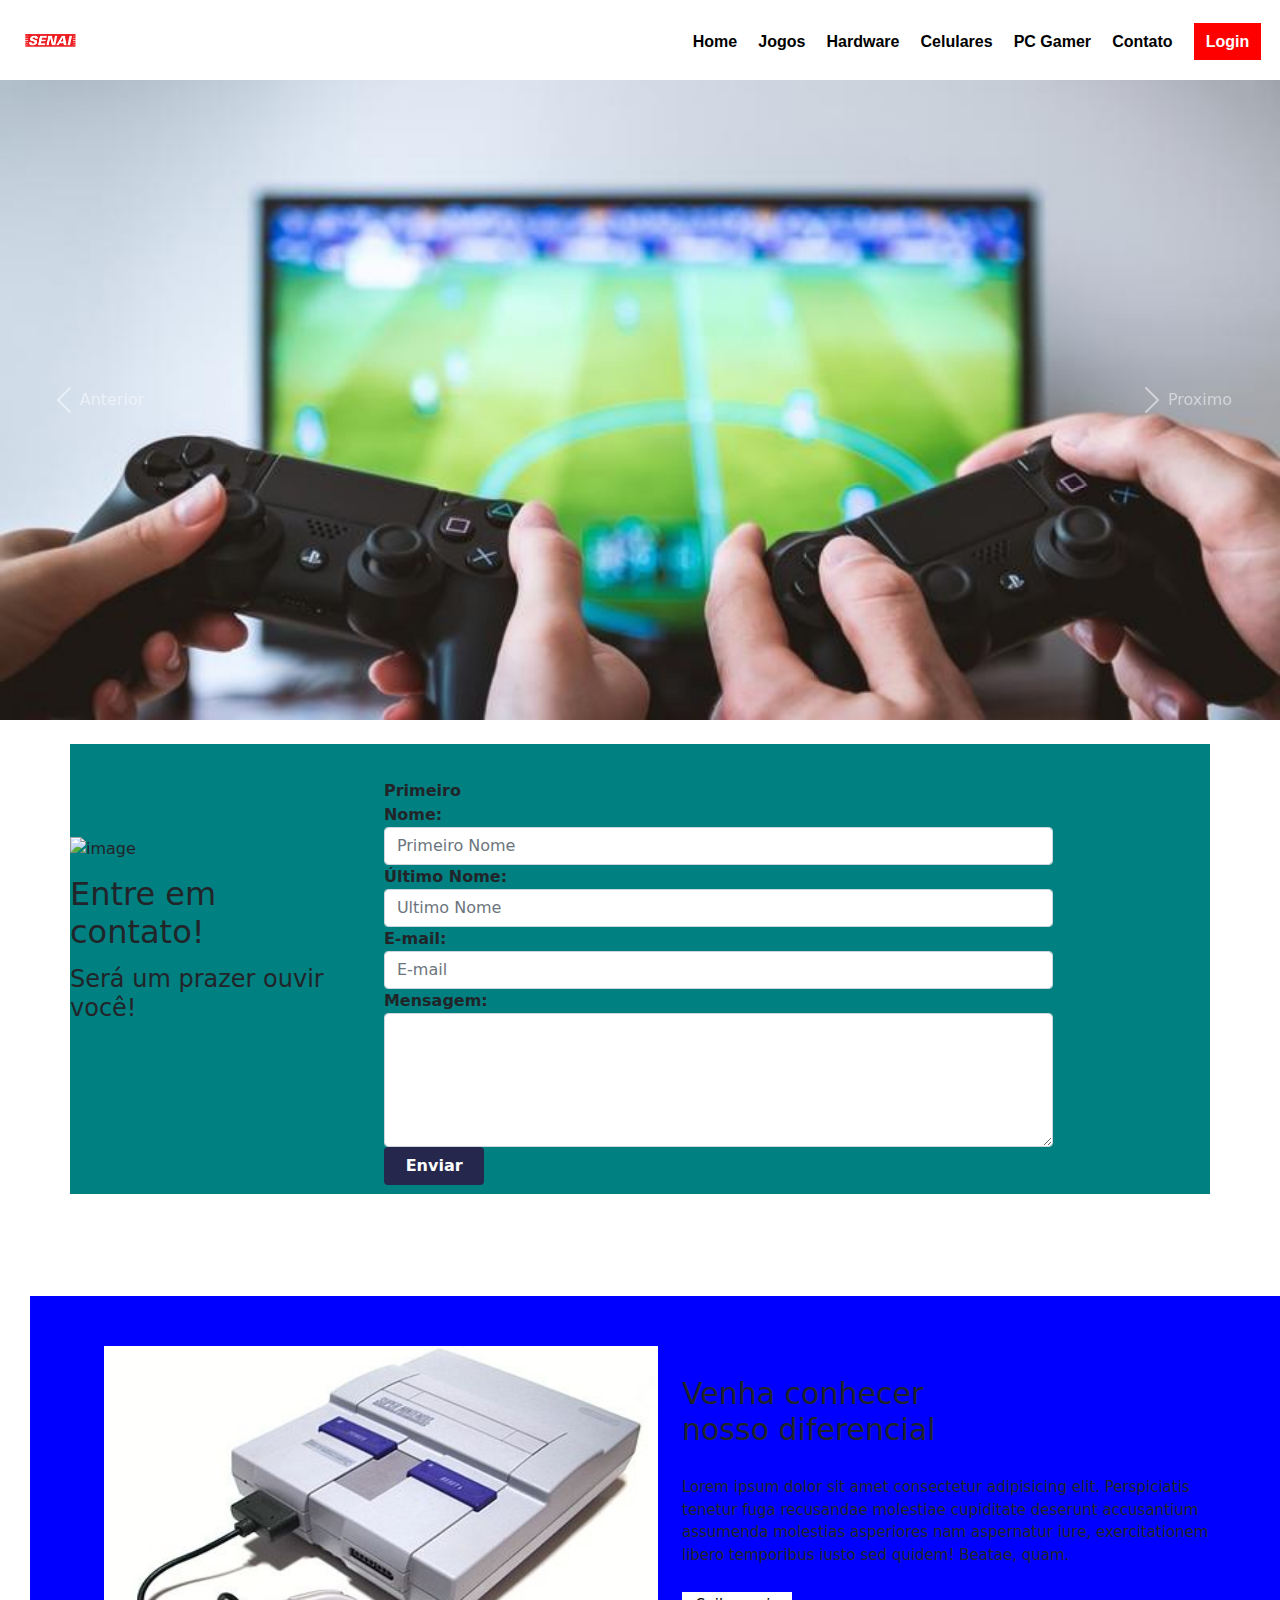
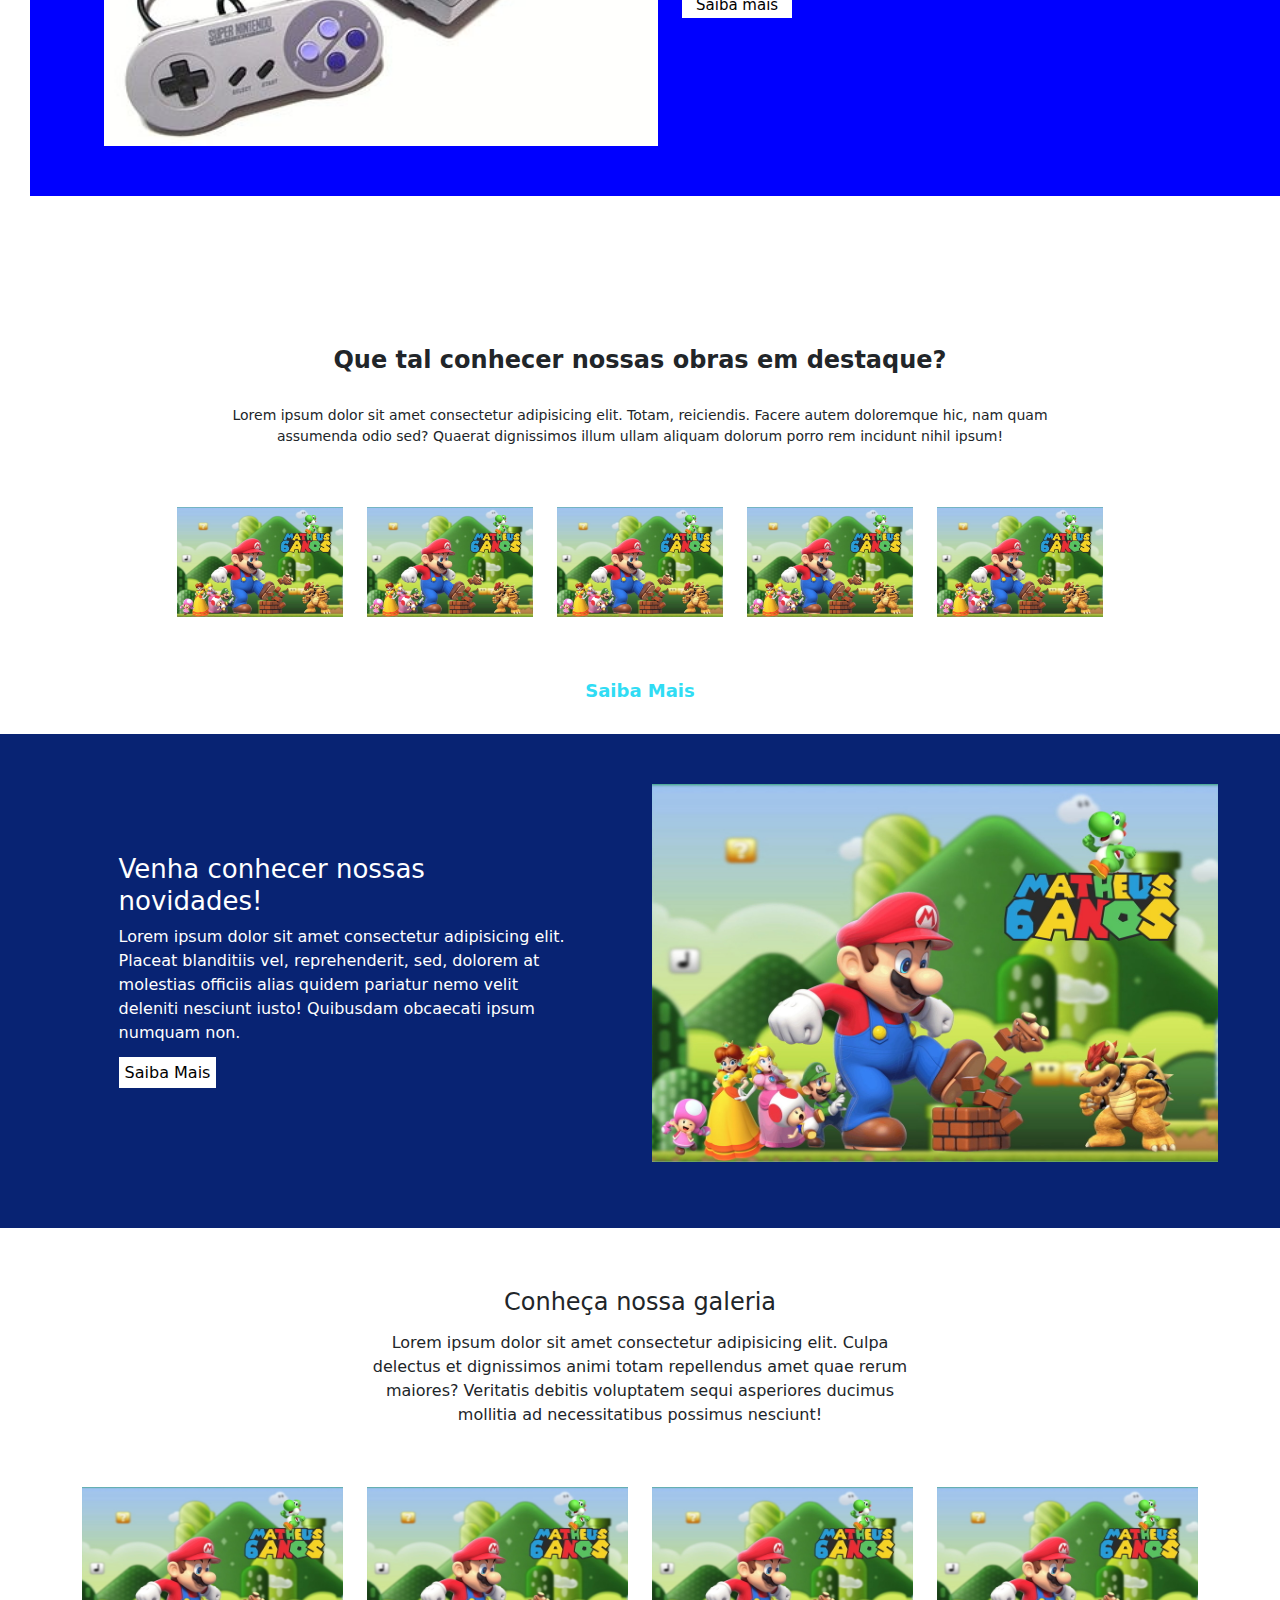
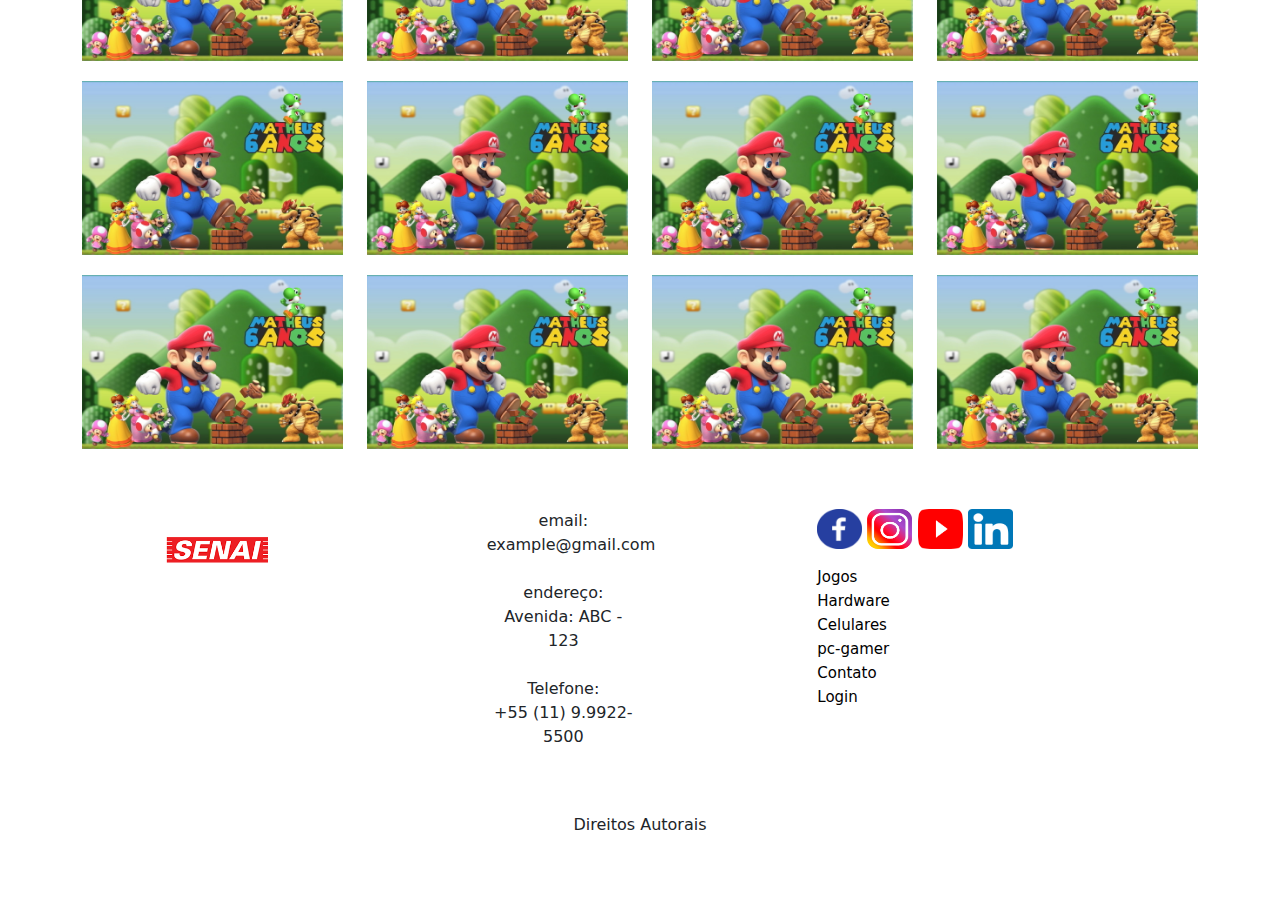
==== commit 2575cac3: "10/11" ====
--- a/EP2 06-10/Contato.html
+++ b/EP2 06-10/Contato.html
@@ -7,8 +7,8 @@
     <meta name="viewport" content="width=device-width, initial-scale=1.0">
     <title>Meu Primeiro Site</title>
     <link rel="icon" href="" type="image/jpg" sizes="16x16">
-    <link rel="stylesheet" type="text/css" href="bootstrap/css/bootstrap-grid.min.css">
-    <link rel="stylesheet" type="text/css" href="css/styles.css">
+    <link rel="stylesheet" type="text/css" href="bootstrap/css/bootstrap.min.css">
+    <link rel="stylesheet" type="text/css" href="css/C_styles.css">
 </head>
 
 <body>
@@ -16,7 +16,8 @@
         <nav class="menu_top">
             <img class="img-logo" src="img/senai.png" alt="Logo Senai">
             <ul class="menu">
-                <a class="linkMenu" href="jogos.html">Jogos</a>
+                <a class="linkMenu" href="index.html">Home</a>
+                <a class="linkMenu" href="jogo.html">Jogos</a>
                 <a class="linkMenu" href="hardware.html">Hardware</a> 
                 <a class="linkMenu" href="celulares.html">Celulares</a>
                 <a class="linkMenu" href="pc-gamer.html">PC Gamer</a>
@@ -25,6 +26,80 @@
             </ul>
         </nav>
     </header>
+
+    <div id="carouselExampleInterval" class="carousel slide" data-bs-ride="carousel">
+        <div class="carousel-inner">
+            <div class="carousel-item active" data-bs-interval="3500">
+                <img class="d-block w-100" src="img/img1.jpeg" alt="Primeiro Slide">
+            </div>
+            <div class="carousel-item" data-bs-interval="3500">
+                <img class="d-block w-100" src="img/img2.jpg" alt="Segundo Slide">
+            </div>
+            <div class="carousel-item" data-bs-interval="3500">
+                <img class="d-block w-100" src="img/img3.jpg" alt="Terceiro Slide">
+            </div>
+        </div>           
+                <button class="carousel-control-prev" data-bs-target="#carouselExampleInterval" role="button" data-bs-slide="prev">
+                    <span class="carousel-control-prev-icon" aria-hidden="true"></span>
+                    <span class="sr-only">Anterior</span>
+                </button>
+
+                <button class="carousel-control-next" data-bs-target="#carouselExampleInterval" role="button" data-bs-slide="next">
+                    <span class="carousel-control-next-icon" aria-hidden="true"></span>
+                    <span class="sr-only">Proximo</span>
+                </button>           
+    </div>
+<br>
+    <!-- inicio do formulario para contato-->
+    <div class="container contact">
+        <div class="row">
+            <div class="col-md-3">
+                <div class="contact-info">
+                    <img src="https://image.ibb.co/kUASdV/contact-image.png" alt="image"/>
+                    <h2>Entre em contato!</h2>
+                    <h4>Será um prazer ouvir você!</h4>
+                </div>
+            </div>
+            <div class="col-md-9">
+                <div class="contact-form">
+                    <div class="form-group">
+                      <label class="control-label col-sm-2" for="fname">Primeiro Nome:</label>
+                      <div class="col-sm-10">          
+                        <input type="text" class="form-control" id="fname" placeholder="Primeiro Nome" name="fname">
+                      </div>
+                    </div>
+                    <div class="form-group">
+                      <label class="control-label col-sm-2" for="lname">Último Nome:</label>
+                      <div class="col-sm-10">          
+                        <input type="text" class="form-control" id="lname" placeholder="Ultimo Nome" name="lname">
+                      </div>
+                    </div>
+                    <div class="form-group">
+                      <label class="control-label col-sm-2" for="email">E-mail:</label>
+                      <div class="col-sm-10">
+                        <input type="email" class="form-control" id="email" placeholder="E-mail" name="email">
+                      </div>
+                    </div>
+                    <div class="form-group">
+                      <label class="control-label col-sm-2" for="comment">Mensagem:</label>
+                      <div class="col-sm-10">
+                        <textarea class="form-control" rows="5" id="comment"></textarea>
+                      </div>
+                    </div>
+                    <div class="form-group">        
+                      <div class="col-sm-offset-2 col-sm-10">
+                        <button type="submit" class="btn btn-default">Enviar</button>
+                      </div>
+                    </div>
+                </div>
+            </div>
+        </div>
+    </div>
+    <br>
+    <br>
+    <br>
+    <!-- Fim do formulario para contato-->
+
     <div class="section-banner-home">
         <div class="container-fluid">
             <div class="row m-0">
@@ -41,7 +116,7 @@
                             recusandae molestiae cupiditate deserunt accusantium assumenda molestias asperiores nam
                             aspernatur iure, exercitationem libero temporibus iusto sed quidem! Beatae, quam.
                         </p>
-                        <a href="jogos.html">Saiba mais</a>
+                        <a href="jogo.html">Saiba mais</a>
                     </section>
                 </div>
             </div>
@@ -59,7 +134,7 @@
                 <!-- Início da Imagem 1 -->
                 <div class="col-6 col-md-2 pr-0">
                     <figure>
-                        <a href="/jogos.html">
+                        <a href="/jogo.html">
                             <img src="img/mario-bros.jpg" alt="galeria" width="100%">
                         </a>
                     </figure>
@@ -69,7 +144,7 @@
                 <!-- inicio da imagem 2 -->
                 <div class="col-6 col-md-2 pr-0">
                     <figure>
-                        <a href="/jogos.html">
+                        <a href="/jogo.html">
                             <img src="img/mario-bros.jpg" alt="galeria" width="100%">
                         </a>
                     </figure>
@@ -79,7 +154,7 @@
                 <!-- inicio da imagem 3 -->
                 <div class="col-6 col-md-2 pr-0">
                     <figure>
-                        <a href="/jogos.html">
+                        <a href="/jogo.html">
                             <img src="img/mario-bros.jpg" alt="galeria" width="100%">
                         </a>
                     </figure>
@@ -89,7 +164,7 @@
                 <!-- inicio da imagem 4 -->
                 <div class="col-6 col-md-2 pr-0">
                     <figure>
-                        <a href="/jogos.html">
+                        <a href="/jogo.html">
                             <img src="img/mario-bros.jpg" alt="galeria" width="100%">
                         </a>
                     </figure>
@@ -99,7 +174,7 @@
                 <!-- inicio da imagem 5 -->
                 <div class="col-6 col-md-2 pr-0">
                     <figure>
-                        <a href="/jogos.html">
+                        <a href="/jogo.html">
                             <img src="img/mario-bros.jpg" alt="galeria" width="100%">
                         </a>
                     </figure>
@@ -109,7 +184,7 @@
                 <!-- Início Saiba Mais -->
                 <div class="col-12">
                     <section>
-                        <a href="/jogos.html"> Saiba Mais </a>
+                        <a href="/jogo.html"> Saiba Mais </a>
                     </section>
                 </div>
                 <!-- Fim Saiba Mais -->
@@ -223,8 +298,16 @@
                             <div class="container">
                                 <div class="row m-0">
 
+                                     <!-- inicio do loga -->
+                                     <div class="col-md-4">
+                                        <figure>
+                                            <img src="img/senai.png" class="logo-senai" alt="logo-rodape" width="40%">
+                                        </figure>
+                                    </div> 
+                                    <!-- fim do logo -->
+
                                     <!-- inicio do texto  -->
-                                    <div class="col-5">
+                                    <div class="col-4">
                                         <div class="info-contato">
                                             <p>email:</p>
                                             <p>example@gmail.com</p><br>
@@ -258,62 +341,9 @@
 
                                     <!-- formulario para contato-->
 
-                                    <div class="container contact">
-                                        <div class="row">
-                                            <div class="col-md-4">
-                                                <div class="contact-info">
-                                                    <img src="https://image.ibb.co/kUASdV/contact-image.png" alt="image"/>
-                                                    <h2>Entre em contato!</h2>
-                                                    <h4>Será um prazer ouvir você!</h4>
-                                                </div>
-                                            </div>
-                                            <div class="col-md-9">
-                                                <div class="contact-form">
-                                                    <div class="form-group">
-                                                    <label class="control-label col-sm-2" for="fname">Primeiro Nome:</label>
-                                                    <div class="col-sm-10">          
-                                                        <input type="text" class="form-control" id="fname" placeholder="Enter First Name" name="fname">
-                                                    </div>
-                                                    </div>
-                                                    <div class="form-group">
-                                                    <label class="control-label col-sm-2" for="lname">Último Nome:</label>
-                                                    <div class="col-sm-10">          
-                                                        <input type="text" class="form-control" id="lname" placeholder="Enter Last Name" name="lname">
-                                                    </div>
-                                                    </div>
-                                                    <div class="form-group">
-                                                    <label class="control-label col-sm-2" for="email">E-mail:</label>
-                                                    <div class="col-sm-10">
-                                                        <input type="email" class="form-control" id="email" placeholder="Enter email" name="email">
-                                                    </div>
-                                                    </div>
-                                                    <div class="form-group">
-                                                    <label class="control-label col-sm-2" for="comment">Mensagem:</label>
-                                                    <div class="col-sm-10">
-                                                        <textarea class="form-control" rows="5" id="comment"></textarea>
-                                                    </div>
-                                                    </div>
-                                                    <div class="form-group">        
-                                                    <div class="col-sm-offset-2 col-sm-10">
-                                                        <button type="submit" class="btn btn-default">Enviar</button>
-                                                    </div>
-                                                    </div>
-                                                </div>
-                                            </div>
-                                        </div>
-                                    </div>
-                                    <br>
-                                    <br>
-                                    <br>
-                                    <!-- Fim do formulario para contato-->                                 
+                                                                     
                                                                   
-                                      <!-- inicio do loga -->
-                                    <div class="col-md-5">
-                                        <figure>
-                                            <img src="img/senai.png" alt="logo-rodape" width="40%">
-                                        </figure>
-                                    </div> 
-                                    <!-- fim do logo -->
+                                     
 
                                     <!-- inicio dos direitos autorais-->
                                     <div class="col-12">
--- a/EP2 06-10/css/C_styles.css
+++ b/EP2 06-10/css/C_styles.css
@@ -0,0 +1,198 @@
+/* CCS */
+.menu_top {
+    width: 100%;height: 80px;
+}
+/* Seletores destacados em vermelho*/
+.menu_top img{
+    float: left;
+    height: 40px;
+    position: relative;
+    top: 20px;
+    left: 20px;
+}
+.menu_top .menu .linkMenu{
+    text-decoration: none;
+    margin: 30px 8px 0px;
+    font-weight: bold;
+    font-family: Arial, Helvetica, sans-serif;
+    /*font-family: 'montserrat';*/
+    position: relative;
+    color: black;
+    left: 50%;
+    top: 30px;
+}
+.menu_top .menu .login{
+    background-color: red;
+    color: #fff;
+    padding: 10px 12px;
+}
+.section-banner-home{
+    width: 100%;
+    height: 500px;
+    padding: 50px;
+    margin: 30px;
+    background-color: blue;
+}
+.section-banner-home img{
+    height: 400px;
+}
+.section-banner-home .texto-banner{
+    margin-top: 30px;
+    font-size: 22px;
+}
+.section-banner-home .texto-banner h1{
+    font-size: 30px;
+    width: 60%;
+    font-weight: 500;
+    padding-bottom: 20px;
+}
+.section-banner-home .texto-banner p{
+    font-size: 15px;
+    margin-bottom: 20px;
+
+}
+.section-banner-home .texto-banner a{
+    color: black;
+    text-decoration: none;
+    background: white;
+    padding: 4px 14px;
+    font-size: 15px;
+}
+/*css Destaque*/
+
+.destaque {
+    margin-top: 150px;
+}
+
+.destaque h2{
+    text-align: center;
+    font-size: 24px;
+    font-weight: bold;
+
+}
+.destaque p{
+    width: 77%;
+    text-align: center;
+    font-size: 14px;
+    margin: 30px auto;
+}
+.destaque figcaption{
+    font-size: 13px;
+}
+.destaque a{
+    justify-content: center;
+    display: flex;
+    text-decoration: none;
+    color: #30dcf4;
+    font-size: 18px;
+    font-weight: bold;
+    margin: 30px 0;
+}
+/* css novidades */
+.novidades{
+    background-color: #082373;
+    padding: 50px;
+}
+.img-fluid {
+    width: 100%;
+}
+.novidades .text-body{
+    width: 80%;
+    margin: 70px auto;
+}
+.novidades h2{
+    color: #fff;
+    font-size: 26px;
+    width: 70%;
+}
+.novidades p{
+    color: #fff;
+}
+.novidades a{
+    color: black;
+    text-decoration: none;
+    padding: 6px;
+    background-color: white;
+    font-weight: 400;
+}
+/* css galeria full*/
+.galeria {
+    margin: 60px auto 20px;
+}
+.galeria h2 {
+    text-align: center;
+    font-size: 24px;
+}
+.galeria p {
+    text-align: center;
+    width: 50%;
+    margin: 14px auto 50px;
+}
+.galeria .gallery {
+    margin: 10px auto 10px;
+}
+/* css Footer*/
+.rodape {
+    padding: 50px 50px 0;  
+}
+
+.rodape .info-contato p {
+    margin: 0px;
+}
+.rodape a {
+    text-decoration: none;
+    color: black;
+    font-size: 15px;
+}
+.rodape a:hover {
+    font-weight: bold;
+}
+.rodape .redes-sociais {
+    display: inline-block;
+}
+.rodape .redes-sociais img {
+    width: 45px;
+    height: 40px;
+}
+.rodape p.direitos {
+    text-align: center;
+    margin-top: 40px;
+}
+/* css contatos */
+.contact{
+    padding: 0%;
+    height: 450px;
+    width: 100%;
+    background-color: teal;   
+
+}
+.contact-info {
+    margin-top: 35%;
+    background: teal;
+    padding: 0%;
+    
+}
+.contact-info img{
+    margin-bottom: 5%;
+}
+.contact-info h2{
+    margin-bottom: 5%;
+}
+.col-md-9{
+    padding: 3%;
+    border-top-right-radius: 0.5rem;
+    border-bottom-right-radius: 0.5rem;
+    
+}
+.contact-form label{
+    font-weight:600;
+}
+.contact-form button{
+    background: #25274d;
+    color: #fff;
+    font-weight: 600;
+    width: 15%;
+}
+.contact-form button:focus{
+    box-shadow:none;
+}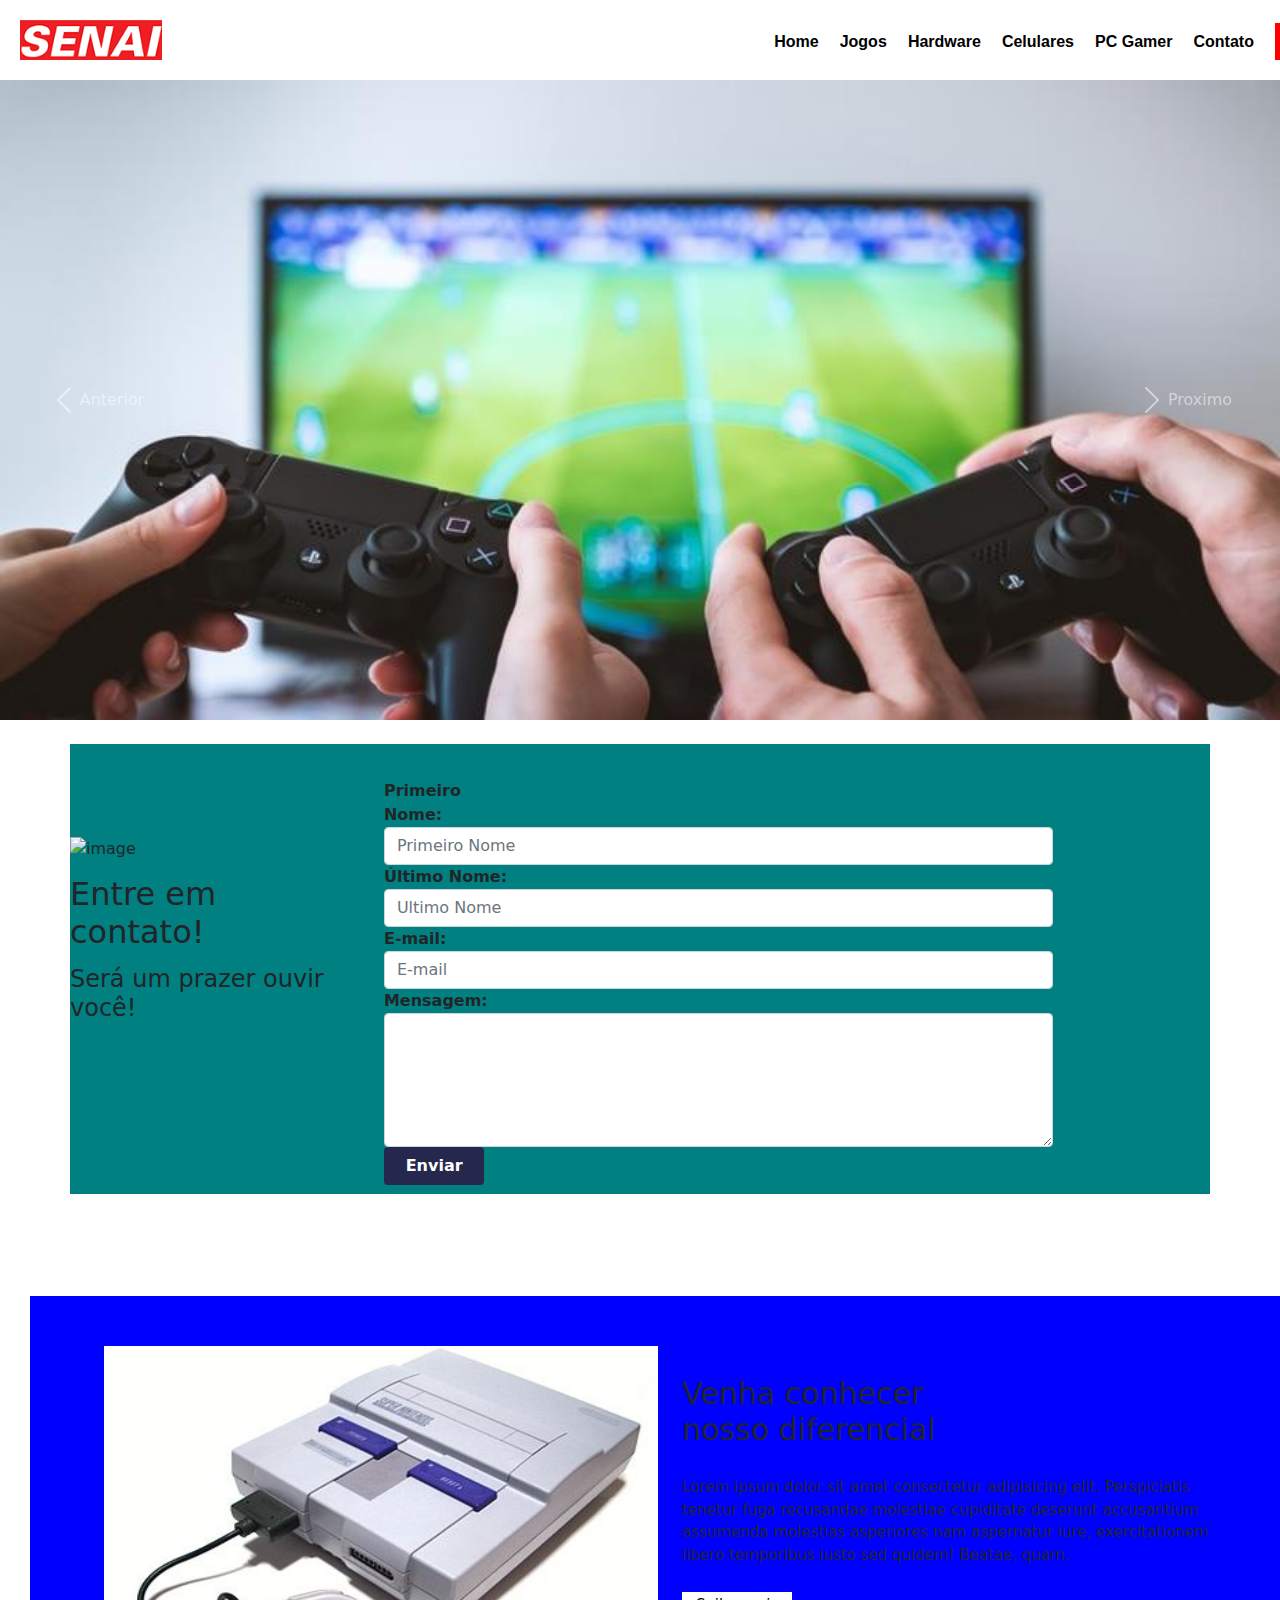
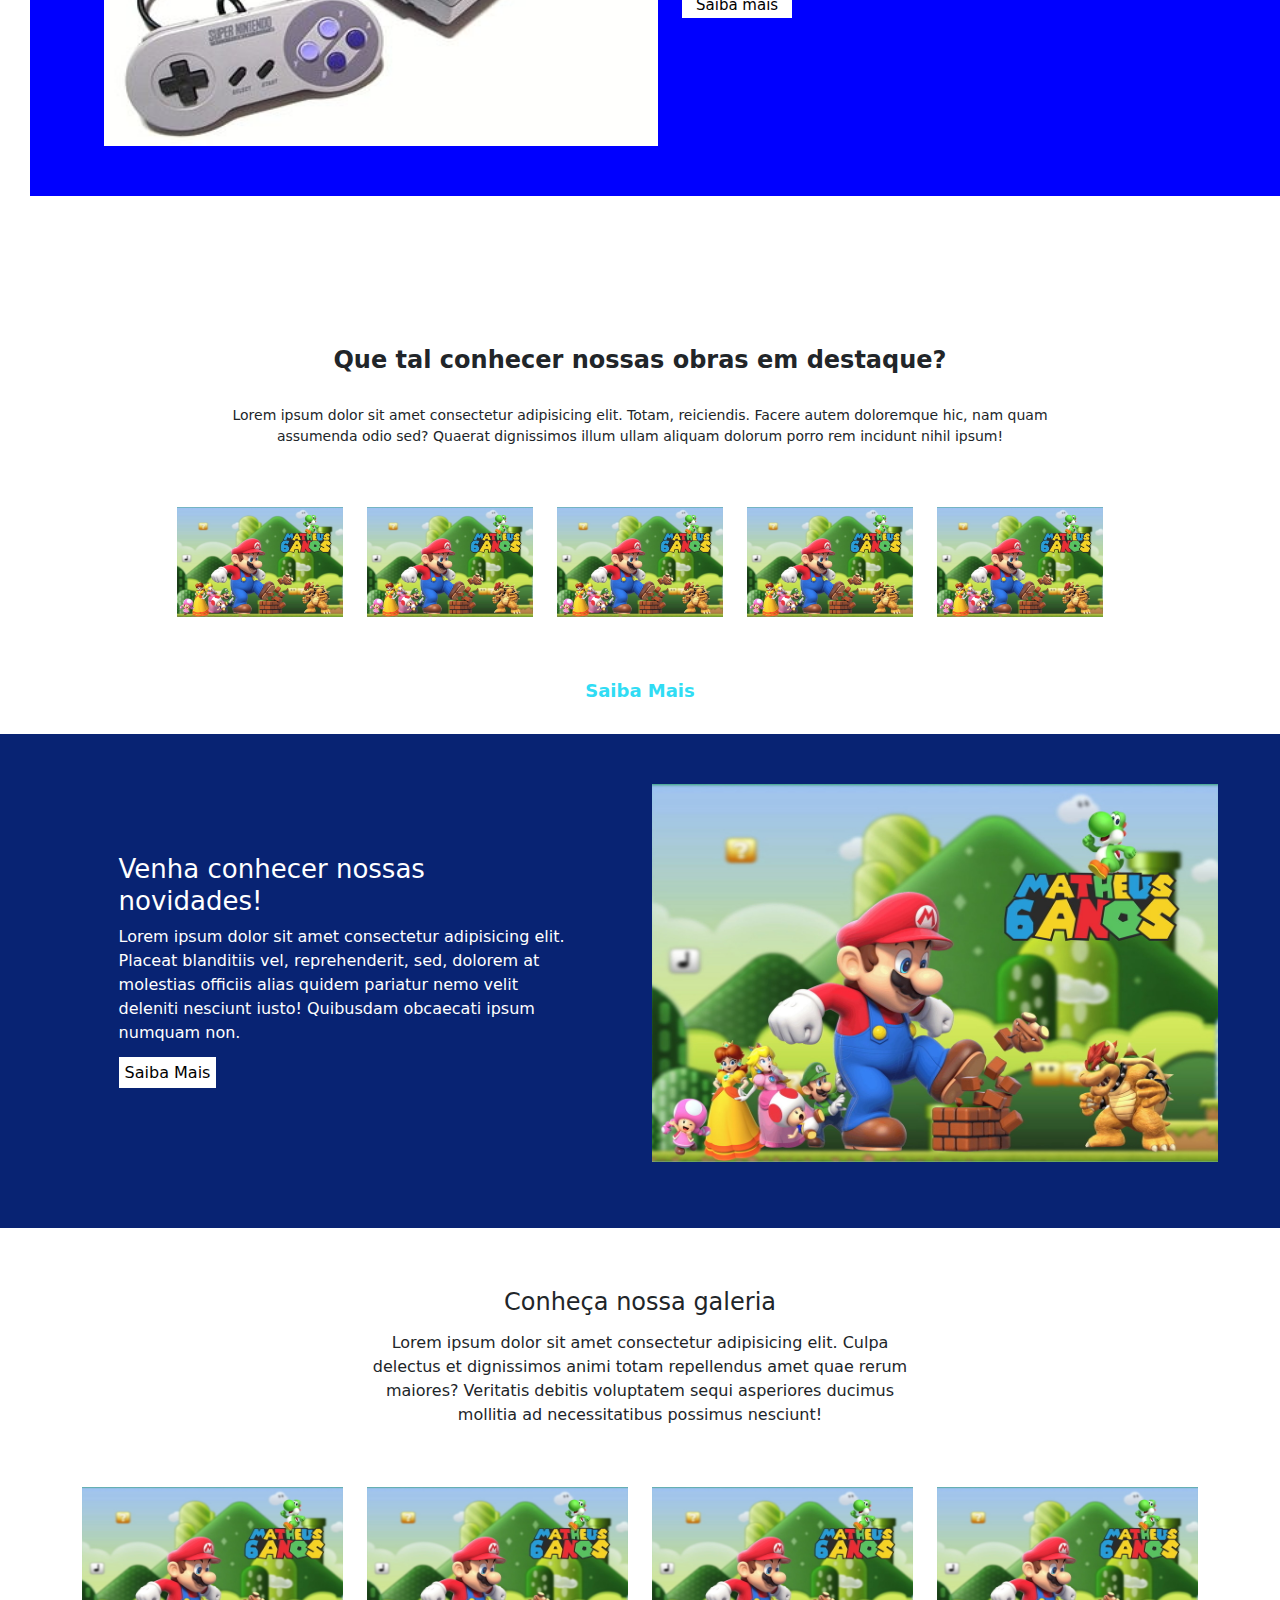
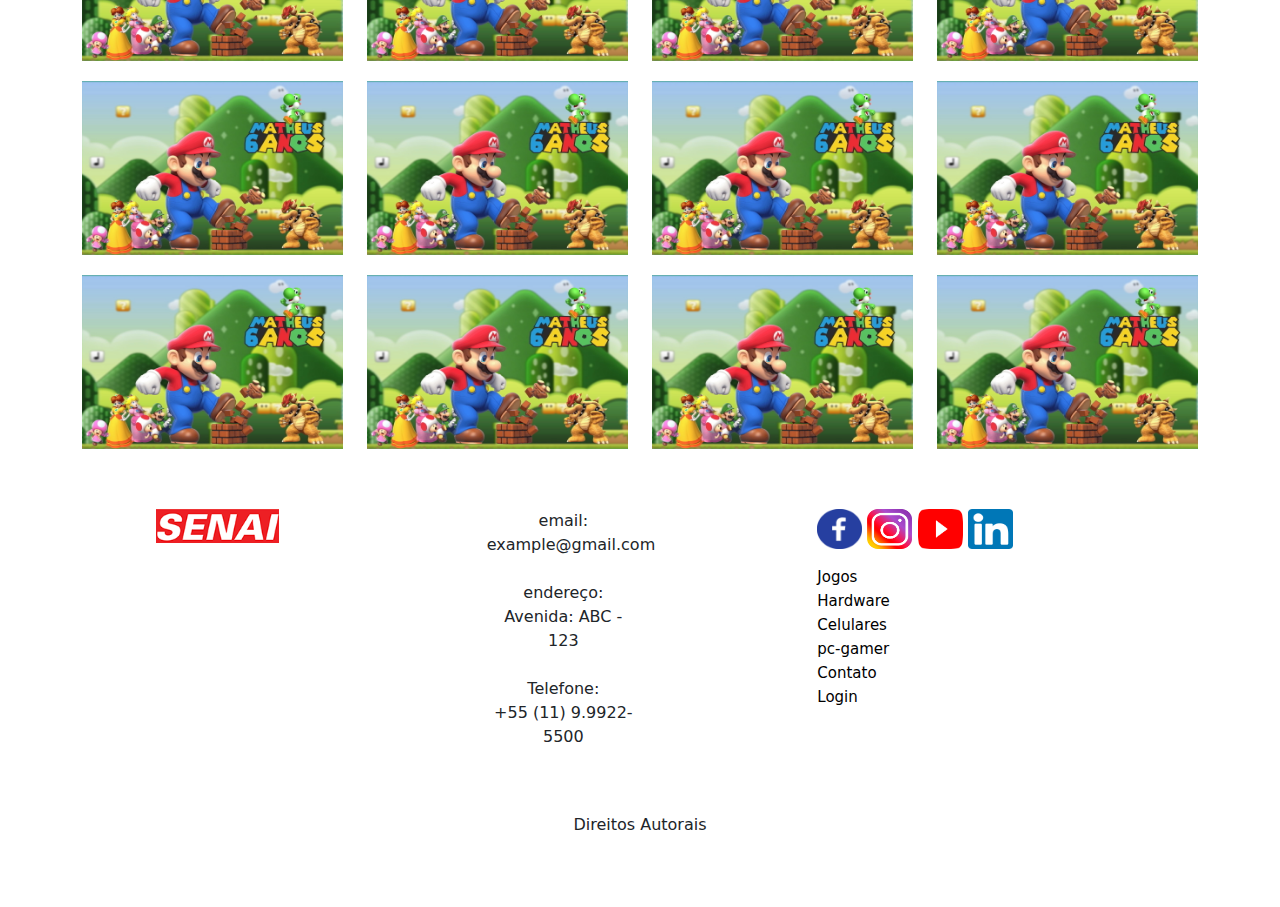
==== commit 806737cb: "teste" ====
--- a/EP2 06-10/Contato.html
+++ b/EP2 06-10/Contato.html
@@ -50,7 +50,7 @@
                 </button>           
     </div>
 <br>
-    <!-- inicio do formulario para contato-->
+    <!-- inicio do formulario para contato--->
     <div class="container contact">
         <div class="row">
             <div class="col-md-3">
